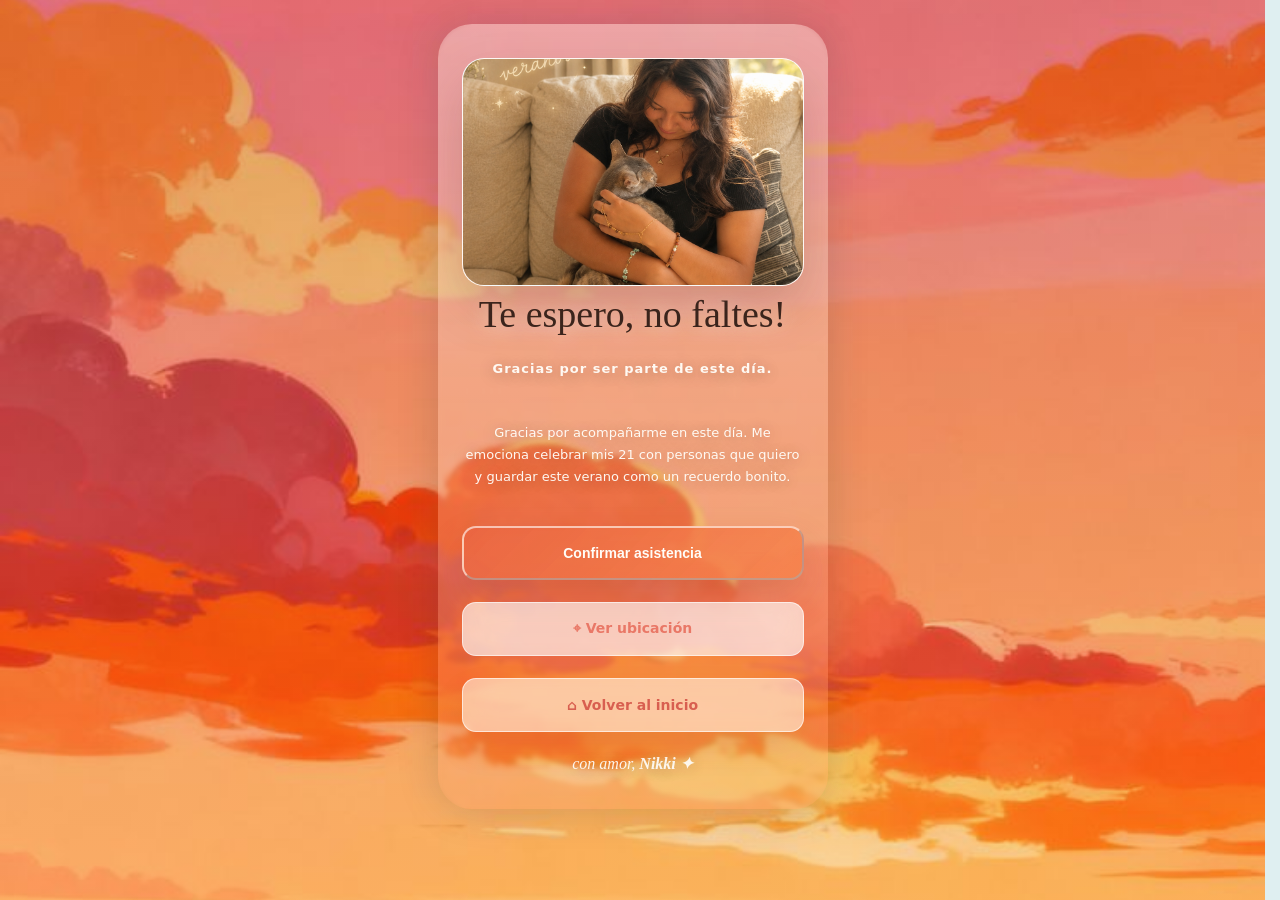
==== twenty-one-in-bloom/html/closing.html @ 99496b3c "Add app icon metadata" ====
<!doctype html>
<html lang="es">
  <head>
    <meta charset="UTF-8" />
    <meta name="viewport" content="width=device-width, initial-scale=1.0" />
    <title>RSVP | 21 veranos</title>
    <meta name="theme-color" content="#ef9a77" />
    <meta name="application-name" content="21 veranos" />
    <meta name="apple-mobile-web-app-title" content="21 veranos" />
    <link rel="manifest" href="../manifest.webmanifest" />
    <link rel="icon" type="image/png" href="../assets/images/app-icon-192.png" />
    <link rel="apple-touch-icon" href="../assets/images/app-icon-180.png" />
    <link rel="stylesheet" href="../css/styles.css?v=modal-fix2" />
  </head>
  <body data-page="closing">
    <main class="app-shell">
      <section class="screen screen-closing">

        <div class="image-slot closing-slot">
          <img src="../assets/images/portada2.png" alt="" data-optional-image />
        </div>
        <h2>Te espero, no faltes!</h2>
        <p class="subtitle">Gracias por ser parte de este día.</p>
        <p class="body-copy center">
          Gracias por acompañarme en este día. Me emociona celebrar mis
          21 con personas que quiero y guardar este verano como un recuerdo bonito.
        </p>
        <button class="btn btn-primary wide" type="button" data-rsvp-button>Confirmar asistencia</button>
        <a
          class="btn btn-secondary wide"
          href="https://maps.app.goo.gl/RbQ6xr3LnnAJpkrz5"
          target="_blank"
          rel="noopener"
        >
          ⌖ Ver ubicación
        </a>
        <a class="btn btn-soft wide" href="../index.html">⌂ Volver al inicio</a>
        <p class="signature">con amor, <strong>Nikki ✦</strong></p>
      </section>
    </main>

    <div class="rsvp-modal" role="dialog" aria-modal="true" aria-labelledby="rsvp-title" hidden data-rsvp-modal>
      <div class="rsvp-modal-card">
        <span class="rsvp-check" aria-hidden="true">✓</span>
        <p class="eyebrow">Confirmación recibida</p>
        <h2 id="rsvp-title">Asistencia confirmada</h2>
        <p>Tu confirmación fue exitosa. Gracias por acompañarme en este día tan especial.</p>
        <button class="btn btn-primary wide" type="button" data-rsvp-close>Listo</button>
      </div>
    </div>

    <script src="../js/app.js?v=rsvp-modal"></script>
  </body>
</html>
---- twenty-one-in-bloom/css/styles.css ----
:root {
  --cream: #fff7ed;
  --warm-white: #fffdf8;
  --paper: #fffaf1;
  --coral: #e97867;
  --coral-dark: #d85f50;
  --soft-pink: #fff0eb;
  --butter: #fff7dc;
  --pistachio: #eef6df;
  --leaf: #78a862;
  --sky: #eaf8fb;
  --gold: #c7a33f;
  --ink: #3a251d;
  --muted: #8f8178;
  --line: rgba(213, 131, 111, 0.28);
  --shadow: 0 16px 34px rgba(180, 113, 91, 0.15);
  --glass: rgba(255, 253, 248, 0.6);
  --glass-strong: rgba(255, 253, 248, 0.6);
  --glass-line: rgba(255, 255, 255, 0.6);
  --white-glass: rgba(255, 255, 255, 0.6);
  --warm-glass: rgba(255, 253, 248, 0.6);
  --glass-shadow: 0 18px 44px rgba(92, 54, 45, 0.2);
  --radius: 18px;
  --phone-width: 390px;
  --page-gutter: 16px;
  font-family: "Nunito Sans", "Montserrat", "Inter", system-ui, sans-serif;
  color: var(--ink);
  background: #dfeff1;
}

* {
  box-sizing: border-box;
}

html {
  scroll-behavior: auto;
  scrollbar-gutter: stable;
}

body {
  margin: 0;
  min-height: 100vh;
  overflow-x: hidden;
  background:
    linear-gradient(180deg, rgba(255, 231, 226, 0.48), rgba(241, 173, 126, 0.3)),
    url("../assets/images/fondo.jpg") center / cover fixed,
    #ef9a77;
}

a {
  color: inherit;
  text-decoration: none;
}

.app-shell {
  width: min(var(--phone-width), calc(100vw - (var(--page-gutter) * 2)));
  margin: 0 auto;
  background:
    linear-gradient(180deg, rgba(255, 247, 237, 0.42), rgba(255, 246, 235, 0.2)),
    url("../assets/images/fondo.jpg") center / cover;
  box-shadow: 0 0 42px rgba(40, 62, 70, 0.18);
  overflow: hidden;
}

.screen {
  position: relative;
  min-height: 100svh;
  padding: 48px 24px 104px;
  background:
    linear-gradient(180deg, rgba(255, 250, 244, 0.72), rgba(255, 236, 221, 0.36)),
    radial-gradient(circle at 92% 2%, rgba(255, 255, 255, 0.34), transparent 22%),
    radial-gradient(circle at 14% 82%, rgba(243, 109, 81, 0.16), transparent 28%);
  backdrop-filter: blur(2px);
}

.screen-home,
.screen-closing {
  display: flex;
  flex-direction: column;
  justify-content: center;
  text-align: center;
  padding-top: 26px;
}

.screen-menu {
  padding-top: 24px;
  overflow-x: hidden;
}

.screen-menu .corner-florals {
  opacity: 0.32;
}

.corner-florals {
  display: none;
  position: absolute;
  width: 96px;
  height: 90px;
  pointer-events: none;
  opacity: 0.65;
}

.corner-florals::before,
.corner-florals::after {
  content: "";
  position: absolute;
  border-radius: 999px;
}

.corner-florals::before {
  inset: 10px 34px 32px 4px;
  background:
    radial-gradient(circle at 25% 30%, #f4b3aa 0 10px, transparent 11px),
    radial-gradient(circle at 55% 16%, #ffdcd5 0 10px, transparent 11px),
    radial-gradient(circle at 66% 48%, #f4b3aa 0 10px, transparent 11px),
    radial-gradient(circle at 38% 63%, #ffdcd5 0 10px, transparent 11px);
}

.corner-florals::after {
  width: 72px;
  height: 24px;
  border-top: 3px solid #a9ca91;
  transform: rotate(12deg);
}

.top-left {
  top: 6px;
  left: 6px;
}

.top-right {
  top: 6px;
  right: 6px;
  transform: scaleX(-1);
}

.bottom-left {
  bottom: 8px;
  left: 6px;
  transform: rotate(180deg);
}

.bottom-right {
  right: 6px;
  bottom: 8px;
  transform: rotate(180deg) scaleX(-1);
}

.date-pill {
  align-self: center;
  display: inline-flex;
  justify-content: center;
  width: fit-content;
  margin: 0 auto 18px;
  padding: 10px 30px;
  border: 1px solid var(--line);
  border-radius: 999px;
  background: rgba(255, 246, 243, 0.78);
  color: var(--coral);
  font-size: 11px;
  font-weight: 700;
  letter-spacing: 2px;
  text-transform: uppercase;
}

.image-slot {
  position: relative;
  overflow: hidden;
  border: 1px solid rgba(210, 171, 127, 0.2);
  background:
    linear-gradient(180deg, rgba(255, 251, 243, 0.06), rgba(255, 236, 225, 0.76)),
    radial-gradient(circle at 26% 28%, #f3c8b4 0 42px, transparent 43px),
    radial-gradient(circle at 64% 22%, #eef8df 0 46px, transparent 47px),
    radial-gradient(circle at 77% 62%, #fff7dd 0 54px, transparent 55px),
    linear-gradient(135deg, #e9f6f8, #fff3eb);
}

.image-slot img {
  position: relative;
  z-index: 0;
  display: block;
  width: 100%;
  height: 100%;
  object-fit: cover;
}

[data-optional-image] {
  opacity: 0;
  transition: opacity 180ms ease;
}

[data-optional-image].is-loaded {
  opacity: 1;
}

.image-slot::after {
  content: "";
  display: none;
  position: absolute;
  right: 18px;
  top: 16px;
  width: 34px;
  height: 34px;
  border-radius: 999px;
  color: rgba(232, 115, 97, 0.28);
  background:
    radial-gradient(circle at 50% 20%, rgba(239, 140, 123, 0.28) 0 7px, transparent 8px),
    radial-gradient(circle at 80% 50%, rgba(239, 140, 123, 0.28) 0 7px, transparent 8px),
    radial-gradient(circle at 50% 80%, rgba(239, 140, 123, 0.28) 0 7px, transparent 8px),
    radial-gradient(circle at 20% 50%, rgba(239, 140, 123, 0.28) 0 7px, transparent 8px),
    radial-gradient(circle at 50% 50%, rgba(221, 97, 80, 0.34) 0 5px, transparent 6px);
}

.hero-slot {
  width: 100%;
  aspect-ratio: 1.17;
  border-radius: 28px;
  box-shadow: 0 18px 34px rgba(117, 91, 72, 0.08);
}

.hero-slot::before {
  content: "";
  position: absolute;
  inset: auto 0 0;
  z-index: 1;
  height: 44%;
  background: linear-gradient(
    180deg,
    rgba(255, 247, 237, 0) 0%,
    rgba(255, 247, 237, 0.62) 58%,
    var(--cream) 100%
  );
  pointer-events: none;
}

.hero-slot::after {
  z-index: 2;
}

.home-copy {
  position: relative;
  z-index: 3;
  margin-top: 0;
}

.screen-home h1 {
  color: var(--ink);
  font-size: 52px;
  line-height: 0.82;
  text-shadow: 0 2px 18px rgba(255, 250, 242, 0.86);
}

.screen-home h1 span {
  display: block;
  color: var(--coral);
  font-size: 0.82em;
  font-style: italic;
}

.screen-home h1 em {
  text-shadow: 0 2px 18px rgba(255, 250, 242, 0.9);
}

h1,
h2,
h3,
.detail-card strong,
.timeline-item strong,
.activity-card strong,
.product-card strong {
  font-family: Georgia, "Times New Roman", serif;
  font-weight: 500;
}

h1,
h2 {
  margin: 0;
  color: var(--ink);
  line-height: 0.98;
  letter-spacing: 0;
}

h1 {
  font-size: 42px;
}

h2 {
  font-size: 32px;
}

em {
  display: block;
  color: var(--coral);
  font-style: italic;
}

.subtitle {
  margin: 18px 0 0;
  color: #81756e;
  font-size: 13px;
  font-weight: 700;
  letter-spacing: 1px;
  text-transform: uppercase;
}

.home-copy > p:not(.subtitle),
.lead,
.body-copy,
.detail-card p,
.timeline-item p,
.activity-card p,
.product-card p {
  color: var(--muted);
  font-size: 13px;
  line-height: 1.7;
}

.home-copy > p:not(.subtitle) {
  max-width: 330px;
  margin: 24px auto;
}

.btn {
  display: inline-flex;
  align-items: center;
  justify-content: center;
  min-height: 54px;
  border-radius: 14px;
  font-size: 14px;
  font-weight: 800;
}

.btn-primary {
  width: 100%;
  color: var(--warm-white);
  background: linear-gradient(135deg, #ea7f6a, var(--coral-dark));
  box-shadow: 0 18px 30px rgba(232, 115, 97, 0.28);
}

.btn-secondary {
  border: 1px solid rgba(232, 115, 97, 0.38);
  color: var(--coral);
  background: rgba(255, 255, 255, 0.62);
}

.btn-soft {
  border: 1px solid rgba(114, 168, 93, 0.34);
  color: var(--leaf);
  background: rgba(238, 245, 223, 0.78);
}

.wide {
  width: 100%;
}

.hint-link {
  display: block;
  margin-top: 18px;
  color: #b8aaa1;
  font-size: 11px;
  font-weight: 700;
}

.tiny-chevron {
  color: #b8aaa1;
  font-size: 18px;
}

.eyebrow {
  margin: 0 0 12px;
  color: #e65f57;
  font-size: 11px;
  font-weight: 800;
  letter-spacing: 2.8px;
  text-transform: uppercase;
}

.lead {
  margin: 10px 0 0;
  color: rgba(58, 37, 29, 0.66);
}

.divider {
  width: 42px;
  height: 1px;
  margin: 16px 0 24px;
  background: var(--coral);
  opacity: 0.56;
}

.back-link {
  display: inline-flex;
  margin-bottom: 22px;
  color: #887c74;
  font-size: 14px;
}

.menu-grid {
  display: grid;
  grid-template-columns: repeat(2, minmax(0, 1fr));
  gap: 12px;
}

.menu-topbar {
  position: sticky;
  top: 12px;
  z-index: 8;
  display: flex;
  justify-content: flex-end;
  gap: 10px;
  margin-bottom: 34px;
}

.top-action {
  display: inline-flex;
  width: 44px;
  height: 44px;
  align-items: center;
  justify-content: center;
  border: 1px solid rgba(255, 255, 255, 0.76);
  border-radius: 999px;
  color: #fffdf8;
  background: transparent;
  box-shadow: 0 12px 24px rgba(93, 42, 31, 0.1);
  backdrop-filter: blur(8px) saturate(1.06);
  font-size: 22px;
  font-weight: 800;
  transition:
    background 180ms ease,
    border-color 180ms ease,
    box-shadow 180ms ease,
    transform 180ms ease;
}

.top-action:hover {
  border-color: rgba(255, 255, 255, 0.94);
  transform: translateY(-1px);
}

.top-action img {
  display: block;
  width: 21px;
  height: 21px;
  pointer-events: none;
}

.like-action {
  position: relative;
  cursor: pointer;
  font-family: inherit;
}

.like-action .heart-filled {
  position: absolute;
  opacity: 0;
  transform: scale(0.76);
  transition: opacity 160ms ease, transform 160ms ease;
}

.like-action .heart-outline {
  transition: opacity 160ms ease, transform 160ms ease;
}

.like-action.is-liked {
  background:
    linear-gradient(135deg, rgba(216, 76, 74, 0.88), rgba(255, 128, 104, 0.7)),
    rgba(255, 255, 255, 0.2);
}

.like-action.is-liked .heart-filled {
  opacity: 1;
  transform: scale(1);
}

.like-action.is-liked .heart-outline {
  opacity: 0;
  transform: scale(0.82);
}

.menu-hero {
  max-width: 340px;
}

.countdown {
  width: min(100%, 360px);
  margin: 16px 0 0;
  padding: 12px;
  border: 1px solid var(--white-glass);
  border-radius: 22px;
  background: var(--white-glass);
  box-shadow: 0 16px 34px rgba(102, 46, 32, 0.14);
  backdrop-filter: blur(20px) saturate(1.14);
}

.countdown-label {
  margin: 0 0 8px;
  color: var(--coral-dark);
  font-size: 11px;
  font-weight: 900;
  letter-spacing: 2px;
  text-transform: uppercase;
}

.countdown-grid {
  display: grid;
  grid-template-columns: repeat(4, minmax(0, 1fr));
  gap: 8px;
}

.countdown-grid span {
  display: grid;
  min-width: 0;
  min-height: 58px;
  place-items: center;
  padding: 8px 4px;
  border-radius: 16px;
  color: rgba(58, 37, 29, 0.7);
  background: var(--warm-glass);
  font-size: 10px;
  font-weight: 800;
  text-transform: uppercase;
}

.countdown-grid strong {
  display: block;
  color: var(--ink);
  font-family: Georgia, "Times New Roman", serif;
  font-size: clamp(20px, 6vw, 28px);
  font-weight: 500;
  line-height: 1;
}

.section-tabs {
  position: sticky;
  top: 68px;
  z-index: 7;
  display: flex;
  gap: 10px;
  width: 100%;
  max-width: 100%;
  margin: 18px 0 24px;
  padding: 0;
  overflow: visible;
  border: 0;
  border-radius: 999px;
  background: transparent;
  box-shadow: none;
  backdrop-filter: none;
  scrollbar-width: none;
}

.section-tabs::-webkit-scrollbar {
  display: none;
}

.section-tab {
  flex: 1 1 0;
  min-width: 0;
  min-height: 42px;
  padding: 0 8px;
  border: 0;
  border-radius: 999px;
  color: rgba(58, 37, 29, 0.72);
  background: var(--white-glass);
  box-shadow: 0 10px 24px rgba(102, 46, 32, 0.1);
  cursor: pointer;
  font: inherit;
  font-size: clamp(10px, 2.7vw, 12px);
  font-weight: 900;
  overflow: hidden;
  text-overflow: ellipsis;
  white-space: nowrap;
  transform-origin: center;
  transition:
    background 180ms ease,
    box-shadow 180ms ease,
    color 180ms ease,
    transform 500ms cubic-bezier(0.2, 0.86, 0.22, 1);
  will-change: transform;
}

.section-tab.is-active {
  color: #fffdf8;
  background:
    linear-gradient(135deg, rgba(236, 104, 67, 0.86), rgba(255, 151, 82, 0.7)),
    rgba(227, 88, 58, 0.72);
  box-shadow: 0 10px 22px rgba(118, 50, 34, 0.2);
}

.section-tab.is-popping {
  animation: tab-pop 500ms cubic-bezier(0.2, 0.86, 0.22, 1) both;
}

@keyframes tab-pop {
  0% {
    transform: scale(1);
  }

  48% {
    transform: scale(1.07);
  }

  100% {
    transform: scale(1);
  }
}

.menu-panels {
  display: grid;
  gap: 18px;
  min-width: 0;
}

.menu-panel {
  width: 100%;
  min-width: 0;
  scroll-margin-top: 136px;
  overflow: hidden;
  border: 1px solid var(--white-glass);
  border-radius: 24px;
  background: var(--white-glass) !important;
  box-shadow: 0 24px 54px rgba(85, 40, 32, 0.19);
  backdrop-filter: blur(24px) saturate(1.18);
}

.panel-image {
  height: 164px;
  border: 0;
  border-radius: 0;
  background:
    linear-gradient(180deg, rgba(255, 255, 255, 0.04), rgba(255, 220, 195, 0.2)),
    url("../assets/images/fondo.jpg") center / cover;
}

.panel-image::after {
  display: none;
}

.panel-copy {
  min-width: 0;
  padding: 20px;
}

.panel-kicker {
  margin: 0 0 8px;
  color: #e65f57;
  font-size: 11px;
  font-weight: 900;
  letter-spacing: 2px;
  text-transform: uppercase;
}

.panel-copy h3 {
  margin: 0;
  font-size: 28px;
  line-height: 1;
}

.panel-copy p:not(.panel-kicker) {
  margin: 12px 0 0;
  color: rgba(58, 37, 29, 0.66);
  font-size: 13px;
  line-height: 1.65;
  overflow-wrap: break-word;
}

.panel-facts,
.activity-chips {
  display: flex;
  flex-wrap: wrap;
  gap: 8px;
  margin-top: 16px;
}

.panel-facts span,
.activity-chips span {
  padding: 8px 10px;
  border: 1px solid var(--white-glass);
  border-radius: 999px;
  color: rgba(58, 37, 29, 0.72);
  background: var(--white-glass);
  font-size: 11px;
  font-weight: 800;
}

.mini-timeline {
  display: grid;
  gap: 9px;
  margin: 16px 0 0;
  padding: 0;
  list-style: none;
}

.mini-timeline li {
  display: flex;
  justify-content: space-between;
  gap: 12px;
  padding: 10px 12px;
  border: 1px solid var(--white-glass);
  border-radius: 14px;
  background: var(--white-glass);
  color: rgba(58, 37, 29, 0.72);
  font-size: 12px;
}

.mini-timeline time {
  color: #e65f57;
  font-weight: 900;
}

.panel-link {
  display: inline-flex;
  align-items: center;
  justify-content: center;
  min-height: 42px;
  margin-top: 18px;
  padding: 0 18px;
  border-radius: 999px;
  color: #fffdf8;
  background:
    linear-gradient(135deg, rgba(236, 104, 67, 0.88), rgba(255, 151, 82, 0.74)),
    rgba(227, 88, 58, 0.78);
  font-size: 12px;
  font-weight: 900;
  box-shadow: 0 12px 24px rgba(118, 50, 34, 0.2);
}

.menu-date-card {
  margin-bottom: 10px;
}

.menu-card,
.detail-card,
.activity-card,
.product-card,
.date-card,
.timeline-item > div {
  border: 1px solid var(--glass-line);
  box-shadow: var(--glass-shadow);
  backdrop-filter: blur(18px);
}

.menu-card {
  position: relative;
  display: flex;
  min-height: 214px;
  flex-direction: column;
  gap: 10px;
  padding: 12px;
  border-radius: var(--radius);
  background: var(--glass);
}

.menu-card strong {
  margin-top: 4px;
  padding: 0 4px;
  font-size: 18px;
}

.menu-card span:not(.icon-bubble, .card-sticker) {
  padding: 0 4px;
  color: rgba(58, 37, 29, 0.64);
  font-size: 12px;
  line-height: 1.45;
}

.menu-card small {
  padding: 0 4px 2px;
  color: #df665b;
  font-weight: 800;
}

.menu-card-image {
  height: 88px;
  border: 1px solid var(--white-glass);
  border-radius: 13px;
  background:
    linear-gradient(180deg, rgba(255, 255, 255, 0.6), rgba(255, 239, 226, 0.6)),
    url("../assets/images/fondo.jpg") center / cover;
  box-shadow: inset 0 1px 18px rgba(255, 255, 255, 0.22);
}

.menu-card-image::after {
  content: "";
}

.icon-bubble {
  display: inline-flex;
  width: 38px;
  height: 38px;
  align-items: center;
  justify-content: center;
  border-radius: 14px;
  background: var(--white-glass);
  color: var(--coral);
  font-weight: 800;
}

.card-sticker {
  position: absolute;
  top: 28px;
  right: 20px;
}

.card-pink {
  background: rgba(255, 232, 226, 0.44);
}

.card-yellow {
  background: rgba(255, 244, 207, 0.4);
}

.card-blue {
  background: rgba(234, 248, 251, 0.36);
}

.card-green {
  background: rgba(238, 246, 223, 0.38);
}

.date-card {
  display: flex;
  align-items: center;
  gap: 16px;
  margin-top: 22px;
  padding: 18px 22px;
  border-radius: 16px;
  background: var(--glass-strong);
}

.date-card .date-mark {
  display: inline-grid;
  width: 42px;
  height: 42px;
  flex: 0 0 auto;
  place-items: center;
  border-radius: 14px;
  background: rgba(255, 255, 255, 0.42);
}

.date-card .date-mark img {
  display: block;
  width: 27px;
  height: 27px;
}

.date-card p {
  margin: 4px 0 0;
  color: var(--muted);
  font-size: 13px;
}

.detail-list,
.activity-stack {
  display: grid;
  gap: 12px;
}

.detail-card {
  display: grid;
  grid-template-columns: 48px 1fr;
  gap: 14px;
  align-items: start;
  padding: 18px;
  border-radius: var(--radius);
}

.detail-card small {
  color: var(--coral);
  font-size: 10px;
  font-weight: 800;
  letter-spacing: 1.6px;
  text-transform: uppercase;
}

.detail-card strong {
  display: block;
  margin-top: 6px;
  font-size: 18px;
  line-height: 1.25;
}

.detail-card p {
  margin: 6px 0 0;
  line-height: 1.45;
}

.mini-btn {
  display: inline-flex;
  margin-top: 12px;
  padding: 8px 12px;
  border-radius: 9px;
  color: var(--warm-white);
  font-size: 12px;
  font-weight: 800;
}

.mini-btn-green {
  background: linear-gradient(135deg, #ea7f6a, var(--coral-dark));
  box-shadow: 0 12px 24px rgba(232, 115, 97, 0.24);
}

.timeline {
  position: relative;
  display: grid;
  gap: 16px;
}

.timeline::before {
  content: "";
  position: absolute;
  top: 22px;
  bottom: 28px;
  left: 98px;
  border-left: 1px dashed rgba(213, 131, 111, 0.28);
}

.timeline-item {
  position: relative;
  display: grid;
  grid-template-columns: 74px 40px 1fr;
  gap: 10px;
  align-items: center;
}

.timeline-item time {
  align-self: center;
  color: var(--coral);
  font-size: 12px;
  font-weight: 800;
  line-height: 1;
  text-align: right;
}

.timeline-dot {
  align-self: center;
  z-index: 1;
  display: inline-flex;
  width: 34px;
  height: 34px;
  align-items: center;
  justify-content: center;
  border: 1px solid rgba(207, 171, 134, 0.4);
  border-radius: 999px;
  background: var(--paper);
  box-shadow: 0 8px 18px rgba(140, 105, 73, 0.08);
}

.timeline-item > div {
  padding: 18px 16px;
  border-radius: 16px;
  background: var(--white-glass);
}

.timeline-item strong {
  font-size: 18px;
}

.timeline-item p {
  margin: 8px 0 0;
  line-height: 1.5;
}

.activity-card {
  overflow: hidden;
  border-radius: var(--radius);
}

.activity-image {
  height: 134px;
  border: 0;
  border-radius: 0;
}

.activity-card > div:not(.image-slot) {
  padding: 18px;
}

.activity-card strong {
  display: block;
  font-size: 20px;
}

.tag {
  position: absolute;
  top: 12px;
  left: 14px;
  padding: 5px 10px;
  border-radius: 999px;
  background: rgba(255, 253, 247, 0.82);
  color: #6d9f58;
  font-size: 10px;
  font-weight: 800;
}

.body-copy {
  margin: 12px 0 0;
}

.wishlist-section {
  margin-top: 28px;
}

.wishlist-section h3 {
  display: flex;
  align-items: center;
  gap: 8px;
  margin: 0 0 12px;
  font-size: 18px;
  font-style: italic;
}

.dot {
  width: 6px;
  height: 6px;
  border-radius: 999px;
}

.pink {
  background: #e88377;
}

.gold {
  background: var(--gold);
}

.blue {
  background: #6db1d1;
}

.coral {
  background: var(--coral);
}

.product-grid {
  display: grid;
  grid-template-columns: repeat(2, minmax(0, 1fr));
  gap: 14px;
}

.product-card {
  overflow: hidden;
  border-radius: 16px;
  background: var(--warm-white);
}

.product-image {
  position: relative;
  display: flex;
  height: 92px;
  align-items: center;
  justify-content: center;
  overflow: hidden;
  font-size: 32px;
  background: rgba(255, 255, 255, 0.32);
}

.product-image img {
  display: block;
  width: 100%;
  height: 100%;
  object-fit: cover;
}

.product-image small {
  position: absolute;
  top: 10px;
  left: 10px;
  padding: 4px 8px;
  border: 1px solid rgba(232, 115, 97, 0.18);
  border-radius: 999px;
  color: var(--coral);
  font-family: "Nunito Sans", system-ui, sans-serif;
  font-size: 9px;
  font-weight: 900;
}

.product-card strong,
.product-card p,
.product-card a {
  margin-right: 10px;
  margin-left: 10px;
}

.product-card strong {
  display: block;
  margin-top: 12px;
  font-size: 15px;
}

.product-card p {
  margin-top: 4px;
  margin-bottom: 10px;
  line-height: 1.2;
}

.product-card a {
  display: flex;
  height: 30px;
  align-items: center;
  justify-content: center;
  margin-bottom: 10px;
  border: 1px solid rgba(213, 131, 111, 0.22);
  border-radius: 9px;
  color: var(--coral);
  font-size: 10px;
  font-weight: 800;
}

.product-detail-screen {
  display: flex;
  flex-direction: column;
}

.product-detail-card {
  overflow: hidden;
  border-radius: 18px;
  background: var(--warm-white);
}

.product-detail-image {
  height: 280px;
  border: 0;
  border-radius: 0;
  background:
    linear-gradient(180deg, rgba(255, 255, 255, 0.06), rgba(255, 247, 237, 0.7)),
    radial-gradient(circle at 25% 35%, rgba(233, 120, 103, 0.16) 0 52px, transparent 53px),
    radial-gradient(circle at 72% 24%, rgba(250, 228, 150, 0.28) 0 60px, transparent 61px),
    radial-gradient(circle at 50% 75%, rgba(120, 168, 98, 0.16) 0 70px, transparent 71px),
    var(--paper);
}

.product-detail-image span {
  position: relative;
  z-index: 1;
  font-size: 58px;
}

.product-detail-copy {
  padding: 22px;
}

.product-detail-copy small {
  color: var(--coral);
  font-size: 11px;
  font-weight: 900;
  letter-spacing: 1.8px;
  text-transform: uppercase;
}

.product-detail-copy strong {
  display: block;
  margin-top: 10px;
  font-family: Georgia, "Times New Roman", serif;
  font-size: 25px;
  font-weight: 500;
}

.product-detail-copy p {
  margin: 12px 0 0;
  color: var(--muted);
  font-size: 14px;
  line-height: 1.65;
}

.subwishlist-grid {
  display: grid;
  grid-template-columns: repeat(2, minmax(0, 1fr));
  gap: 14px;
}

.wishlist-option-card {
  overflow: hidden;
  border: 1px solid rgba(207, 171, 134, 0.28);
  border-radius: 16px;
  background: var(--warm-white);
  box-shadow: 0 10px 24px rgba(140, 105, 73, 0.08);
}

.wishlist-option-image {
  height: 112px;
  border: 0;
  border-radius: 0;
}

.wishlist-option-image span {
  position: relative;
  z-index: 1;
  font-size: 34px;
}

.wishlist-option-card strong {
  display: block;
  margin: 12px 12px 0;
  font-family: Georgia, "Times New Roman", serif;
  font-size: 16px;
  font-weight: 500;
}

.wishlist-option-card p {
  margin: 6px 12px 14px;
  color: var(--muted);
  font-size: 12px;
  line-height: 1.45;
}

.wishlist .btn,
#wishlist .btn {
  margin-top: 28px;
}

.screen-closing {
  justify-content: flex-start;
  padding-top: 58px;
}

.closing-slot {
  width: 100%;
  aspect-ratio: 1.5;
  border-radius: 22px;
}

.closing-pill {
  position: relative;
  z-index: 2;
  margin-top: 0;
  margin-bottom: 16px;
}

.screen-closing h2 {
  font-size: 34px;
}

.screen-closing .subtitle {
  margin-bottom: 24px;
  text-transform: none;
}

.center {
  text-align: center;
}

.screen-closing .btn {
  margin-top: 12px;
}

.signature {
  margin-top: auto;
  color: #ba7b70;
  font-family: Georgia, "Times New Roman", serif;
  font-style: italic;
  line-height: 1.45;
}

body.modal-open {
  overflow: hidden;
}

.rsvp-modal {
  position: fixed;
  inset: 0;
  z-index: 40;
  display: grid;
  place-items: center;
  padding: 24px;
  background: rgba(58, 37, 29, 0.34);
  opacity: 0;
  backdrop-filter: blur(10px);
  transition: opacity 180ms ease;
}

.rsvp-modal[hidden] {
  display: none;
}

.rsvp-modal.is-visible {
  opacity: 1;
}

.rsvp-modal-card {
  width: min(100%, 340px);
  padding: 26px 22px 22px;
  border: 1px solid rgba(255, 255, 255, 0.72);
  border-radius: 24px;
  background: rgba(255, 255, 255, 0.72);
  box-shadow: 0 28px 70px rgba(74, 34, 26, 0.28);
  backdrop-filter: blur(24px) saturate(1.18);
  text-align: center;
  transform: translateY(12px) scale(0.96);
  transition: transform 220ms cubic-bezier(0.2, 0.86, 0.22, 1);
}

.rsvp-modal.is-visible .rsvp-modal-card {
  transform: translateY(0) scale(1);
}

.rsvp-check {
  display: grid;
  width: 64px;
  height: 64px;
  margin: 0 auto 14px;
  place-items: center;
  border-radius: 999px;
  color: #fffdf8;
  background:
    linear-gradient(135deg, rgba(236, 104, 67, 0.92), rgba(255, 151, 82, 0.78)),
    var(--coral-dark);
  box-shadow: 0 16px 32px rgba(137, 55, 38, 0.26);
  font-size: 32px;
  font-weight: 900;
}

.rsvp-modal-card h2 {
  max-width: 100%;
  margin: 0 auto;
  font-size: clamp(26px, 7.2vw, 30px);
  line-height: 1.04;
  white-space: normal;
  overflow-wrap: anywhere;
}

.rsvp-modal-card p:not(.eyebrow) {
  margin: 12px 0 20px;
  color: rgba(58, 37, 29, 0.68);
  font-size: 14px;
  line-height: 1.6;
}

.rsvp-modal-card .btn {
  border: 1px solid rgba(255, 255, 255, 0.46);
}

.bottom-nav {
  position: fixed;
  right: 14px;
  bottom: 12px;
  left: 14px;
  z-index: 20;
  display: none;
  width: min(calc(100% - 28px), 390px);
  margin: 0 auto;
  grid-template-columns: repeat(4, 1fr);
  gap: 4px;
  padding: 10px;
  border: 1px solid rgba(255, 212, 178, 0.46);
  border-radius: 18px;
  background:
    linear-gradient(135deg, rgba(236, 104, 67, 0.72), rgba(255, 151, 82, 0.58)),
    rgba(227, 88, 58, 0.62);
  box-shadow: 0 18px 38px rgba(137, 55, 38, 0.28);
  backdrop-filter: blur(22px) saturate(1.2);
}

.bottom-nav a {
  display: flex;
  min-width: 0;
  height: 54px;
  flex-direction: column;
  align-items: center;
  justify-content: center;
  border-radius: 13px;
  color: rgba(255, 255, 255, 0.76);
  font-size: 10px;
  font-weight: 800;
  gap: 4px;
}

.bottom-nav span {
  font-size: 19px;
  line-height: 1;
}

.bottom-nav a.is-active {
  color: #fffdf8;
  background: rgba(255, 255, 255, 0.18);
  box-shadow: inset 0 0 0 1px rgba(255, 255, 255, 0.14);
}

body[data-page="menu"] {
  position: relative;
  background:
    linear-gradient(180deg, rgba(38, 22, 18, 0.12), rgba(240, 132, 89, 0.18)),
    url("../assets/images/fondo.jpg") center / cover fixed,
    #ef9a77;
}

body[data-page="menu"]::before {
  content: "";
  position: fixed;
  inset: 0;
  z-index: -1;
  background:
    linear-gradient(180deg, rgba(38, 22, 18, 0.12), rgba(240, 132, 89, 0.18)),
    url("../assets/images/fondo.jpg") center / cover no-repeat,
    #ef9a77;
}

body[data-page="menu"] .app-shell {
  background:
    linear-gradient(180deg, rgba(255, 244, 236, 0.2), rgba(240, 117, 82, 0.12));
}

body[data-page="menu"] .screen-menu {
  background:
    linear-gradient(180deg, rgba(255, 247, 239, 0.26), rgba(255, 182, 135, 0.14));
}

body[data-page="menu"] .screen-menu h2,
body[data-page="menu"] .screen-menu .lead,
body[data-page="menu"] .screen-menu .eyebrow {
  text-shadow: 0 2px 18px rgba(255, 247, 237, 0.72);
}

body[data-page="menu"] .menu-card {
  min-height: 228px;
  border-color: var(--white-glass);
  background: var(--white-glass) !important;
  box-shadow: 0 22px 50px rgba(80, 38, 31, 0.2);
  backdrop-filter: blur(22px) saturate(1.15);
}

body[data-page="menu"] .menu-card-image {
  height: 102px;
  border-color: var(--white-glass);
  background:
    linear-gradient(180deg, rgba(255, 255, 255, 0.6), rgba(255, 225, 205, 0.6)),
    url("../assets/images/fondo.jpg") center / cover;
}

body[data-page="menu"] .date-card {
  background: var(--white-glass);
}

body[data-page="menu"] .menu-tab-panel {
  display: grid;
  gap: 18px;
  opacity: 1;
  scroll-margin-top: 136px;
  transform: translateY(0);
  transition:
    opacity 260ms ease,
    transform 320ms cubic-bezier(0.2, 0.86, 0.22, 1);
}

body[data-page="menu"] .menu-tab-panel[hidden] {
  display: none;
}

body[data-page="menu"] .menu-tab-panel.is-leaving {
  opacity: 0;
  transform: translateY(10px);
}

body[data-page="menu"] .menu-tab-panel.is-entering {
  opacity: 0;
  transform: translateY(14px);
}

@media (prefers-reduced-motion: reduce) {
  .section-tab,
  body[data-page="menu"] .menu-tab-panel {
    animation: none;
    transition: none;
  }
}

body[data-page="menu"] .menu-detail-list {
  scroll-margin-top: 136px;
}

body[data-page="menu"] .menu-section-heading {
  display: grid;
  gap: 8px;
  margin-top: 4px;
  padding: 2px 0 4px;
}

body[data-page="menu"] .menu-section-heading h3 {
  margin: 0;
  font-family: Georgia, "Times New Roman", serif;
  font-size: 32px;
  font-weight: 500;
  line-height: 1;
}

body[data-page="menu"] .menu-section-heading p {
  margin: 0;
  color: rgba(58, 37, 29, 0.66);
  line-height: 1.6;
}

body[data-page="menu"] .menu-section-heading .body-copy {
  margin-top: 2px;
}

body[data-page="menu"] .detail-card {
  border-color: var(--white-glass);
  background: var(--white-glass);
  box-shadow: 0 20px 46px rgba(85, 40, 32, 0.17);
  backdrop-filter: blur(24px) saturate(1.18);
}

body[data-page="menu"] .timeline-item > div,
body[data-page="menu"] .activity-card,
body[data-page="menu"] .product-card {
  border-color: var(--white-glass);
  background: var(--white-glass);
  box-shadow: 0 20px 46px rgba(85, 40, 32, 0.17);
  backdrop-filter: blur(24px) saturate(1.18);
}

body[data-page="menu"] .timeline-dot {
  color: var(--coral);
  background: var(--white-glass);
  box-shadow: 0 8px 18px rgba(120, 62, 44, 0.12);
}

body[data-page="menu"] .timeline-item time {
  color: #fffdf8;
  text-shadow: 0 2px 12px rgba(82, 32, 24, 0.34);
}

body[data-page="menu"] .activity-card {
  border-radius: 22px;
}

body[data-page="menu"] .activity-image {
  height: 158px;
  border-radius: 0;
}

body[data-page="menu"] .product-card {
  background: var(--white-glass);
}

body[data-page="menu"] .wishlist-category-grid {
  grid-template-columns: 1fr;
}

body[data-page="menu"] .wishlist-category-card {
  display: grid;
  grid-template-columns: minmax(104px, 34%) minmax(0, 1fr);
  min-height: 152px;
}

body[data-page="menu"] .wishlist-category-card .product-image {
  height: 100%;
  min-height: 152px;
}

body[data-page="menu"] .wishlist-category-card .product-image small {
  max-width: calc(100% - 20px);
  overflow: hidden;
  text-overflow: ellipsis;
  white-space: nowrap;
}

body[data-page="menu"] .wishlist-category-copy {
  display: flex;
  min-width: 0;
  flex-direction: column;
  justify-content: center;
  padding: 18px 0;
}

body[data-page="menu"] .wishlist-category-copy strong {
  margin-top: 0;
  font-size: 20px;
}

body[data-page="menu"] .wishlist-category-copy a {
  margin-top: 8px;
}

body[data-page="menu"] .product-image {
  background:
    linear-gradient(180deg, rgba(255, 255, 255, 0.6), rgba(255, 226, 207, 0.6)),
    url("../assets/images/fondo.jpg") center / cover;
}

body[data-page="menu"] .product-image:empty::after {
  content: "";
  width: 42px;
  height: 42px;
  border-radius: 16px;
  background: var(--white-glass);
}

body[data-page="menu"] .icon-bubble {
  display: grid;
  width: 48px;
  height: 48px;
  place-items: center;
  border-radius: 16px;
  background: var(--white-glass);
}

body[data-page="menu"] .icon-bubble img {
  display: block;
  width: 22px;
  height: 22px;
}

body[data-page="menu"] .bottom-nav {
  background:
    linear-gradient(135deg, rgba(236, 104, 67, 0.72), rgba(255, 151, 82, 0.58)),
    rgba(227, 88, 58, 0.62);
}

body[data-page="home"] {
  position: relative;
  background:
    linear-gradient(180deg, rgba(38, 22, 18, 0.12), rgba(240, 132, 89, 0.18)),
    url("../assets/images/fondo.jpg") center / cover fixed,
    #ef9a77;
}

body[data-page="home"]::before {
  content: "";
  position: fixed;
  inset: 0;
  z-index: -1;
  background:
    linear-gradient(180deg, rgba(38, 22, 18, 0.12), rgba(240, 132, 89, 0.18)),
    url("../assets/images/fondo.jpg") center / cover no-repeat,
    #ef9a77;
}

body[data-page="home"] .app-shell {
  background:
    linear-gradient(180deg, rgba(255, 244, 236, 0.2), rgba(240, 117, 82, 0.12));
}

body[data-page="home"] .screen-home {
  gap: 16px;
  justify-content: flex-start;
  min-height: auto;
  padding-top: 34px;
  padding-bottom: 34px;
  background:
    linear-gradient(180deg, rgba(255, 247, 239, 0.26), rgba(255, 182, 135, 0.14));
}

body[data-page="home"] .date-pill {
  margin-bottom: 0;
  border-color: var(--white-glass);
  color: var(--coral-dark);
  background: var(--white-glass);
  box-shadow: 0 16px 34px rgba(102, 46, 32, 0.14);
  backdrop-filter: blur(20px) saturate(1.14);
}

body[data-page="home"] .hero-slot {
  height: clamp(390px, 56svh, 490px);
  min-height: 0;
  max-height: none;
  aspect-ratio: auto;
  overflow: visible;
  border-color: var(--white-glass);
  box-shadow: 0 22px 50px rgba(80, 38, 31, 0.2);
}

body[data-page="home"] .hero-slot img {
  border-radius: inherit;
  object-position: center 68%;
}

body[data-page="home"] .hero-slot::before {
  height: 58%;
  border-radius: inherit;
  background: linear-gradient(
    180deg,
    rgba(255, 151, 82, 0) 0%,
    rgba(255, 151, 82, 0.26) 38%,
    rgba(232, 101, 64, 0.58) 100%
  );
  backdrop-filter: blur(1px);
}

body[data-page="home"] .hero-thought-note {
  position: absolute;
  left: 50%;
  top: -26px;
  z-index: 3;
  display: grid;
  width: min(76%, 246px);
  min-height: 104px;
  place-items: center;
  padding: 50px 32px 13px 30px;
  color: #2f221b;
  background: url("../assets/images/notes.png") center top / 100% auto no-repeat;
  filter: drop-shadow(0 12px 18px rgba(76, 39, 26, 0.18));
  transform: translateX(-50%);
}

body[data-page="home"] .hero-thought-note p {
  max-width: 146px;
  margin: 0;
  color: #2f221b;
  font-family: Georgia, "Times New Roman", serif;
  font-size: 10px;
  font-style: italic;
  font-weight: 600;
  line-height: 1.35;
  text-align: center;
  text-shadow: none;
}

body[data-page="home"] .home-copy {
  display: flex;
  min-height: 0;
  flex: 0 0 auto;
  flex-direction: column;
  margin-top: 0;
  z-index: 5;
}

body[data-page="home"] .home-title-image {
  position: relative;
  left: 50%;
  display: block;
  width: min(118%, 390px);
  max-width: none;
  max-height: 136px;
  margin: -76px 0 12px;
  object-fit: contain;
  filter: drop-shadow(0 8px 16px rgba(58, 37, 29, 0.18));
  transform: translateX(-50%);
}

body[data-page="home"] .screen-home h1 span {
  color: #d85f50;
  text-shadow:
    0 2px 16px rgba(255, 247, 237, 0.78),
    0 1px 4px rgba(58, 37, 29, 0.18);
}

body[data-page="home"] .screen-home h1,
body[data-page="home"] .subtitle,
body[data-page="home"] .home-copy > p:not(.subtitle),
body[data-page="home"] .hint-link {
  text-shadow: 0 2px 18px rgba(255, 247, 237, 0.72);
}

body[data-page="home"] .home-copy > p:not(.subtitle) {
  margin: 16px auto 22px;
  color: rgba(255, 253, 248, 0.96);
  text-shadow: 0 2px 14px rgba(58, 37, 29, 0.34);
}

body[data-page="home"] .btn-primary {
  margin-top: 16px;
  border: 1px solid rgba(255, 255, 255, 0.72);
  color: var(--coral-dark);
  background: rgba(255, 255, 255, 0.6);
  box-shadow: 0 18px 38px rgba(137, 55, 38, 0.16);
  backdrop-filter: blur(18px) saturate(1.16);
}

body[data-page="home"] .hint-link {
  color: rgba(58, 37, 29, 0.62);
}

body[data-page="closing"] {
  position: relative;
  background:
    linear-gradient(180deg, rgba(38, 22, 18, 0.12), rgba(240, 132, 89, 0.18)),
    url("../assets/images/fondo.jpg") center / cover fixed,
    #ef9a77;
}

body[data-page="closing"]::before {
  content: "";
  position: fixed;
  inset: 0;
  z-index: -1;
  background:
    linear-gradient(180deg, rgba(38, 22, 18, 0.12), rgba(240, 132, 89, 0.18)),
    url("../assets/images/fondo.jpg") center / cover no-repeat,
    #ef9a77;
}

body[data-page="closing"] .app-shell {
  background:
    linear-gradient(180deg, rgba(255, 244, 236, 0.2), rgba(240, 117, 82, 0.12));
}

body[data-page="closing"] .screen-closing {
  gap: 10px;
  min-height: auto;
  padding-top: 34px;
  padding-bottom: 34px;
  background:
    linear-gradient(180deg, rgba(255, 247, 239, 0.26), rgba(255, 182, 135, 0.14));
}

body[data-page="closing"] .closing-slot {
  border-color: var(--white-glass);
  box-shadow: 0 22px 50px rgba(80, 38, 31, 0.2);
}

body[data-page="closing"] .closing-pill {
  border-color: var(--white-glass);
  background: rgba(255, 255, 255, 0.6);
  backdrop-filter: blur(18px) saturate(1.16);
}

body[data-page="closing"] h2 {
  font-size: clamp(30px, 8.2vw, 38px);
  white-space: nowrap;
}

body[data-page="closing"] .rsvp-modal-card h2 {
  max-width: 100%;
  font-size: clamp(25px, 6.8vw, 29px);
  line-height: 1.05;
  white-space: normal;
  overflow-wrap: anywhere;
}

body[data-page="closing"] h2,
body[data-page="closing"] .subtitle,
body[data-page="closing"] .body-copy,
body[data-page="closing"] .signature {
  text-shadow: 0 2px 18px rgba(255, 247, 237, 0.72);
}

body[data-page="closing"] .body-copy {
  color: rgba(255, 253, 248, 0.96);
  text-shadow: 0 2px 14px rgba(58, 37, 29, 0.34);
}

body[data-page="closing"] .btn-primary[data-rsvp-button] {
  margin-top: clamp(16px, 3svh, 28px);
}

body[data-page="closing"] .subtitle {
  color: rgba(255, 253, 248, 0.96);
  text-shadow: 0 2px 14px rgba(58, 37, 29, 0.34);
}

body[data-page="closing"] .signature {
  margin: 10px 0 0;
  color: rgba(255, 253, 248, 0.96);
  text-shadow: 0 2px 14px rgba(58, 37, 29, 0.32);
}

body[data-page="closing"] .signature strong {
  color: inherit;
}

body[data-page="closing"] .btn {
  border-color: var(--white-glass);
  backdrop-filter: blur(18px) saturate(1.16);
}

body[data-page="closing"] .btn-primary {
  background:
    linear-gradient(135deg, rgba(236, 104, 67, 0.72), rgba(255, 151, 82, 0.58)),
    rgba(227, 88, 58, 0.62);
  box-shadow: 0 18px 38px rgba(137, 55, 38, 0.2);
}

body[data-page="closing"] .btn-soft {
  border-color: rgba(255, 255, 255, 0.62);
  color: var(--coral-dark);
  background: rgba(255, 238, 224, 0.6);
  box-shadow: 0 16px 32px rgba(137, 55, 38, 0.12);
}

body[data-page="product"] {
  position: relative;
  background:
    linear-gradient(180deg, rgba(38, 22, 18, 0.12), rgba(240, 132, 89, 0.18)),
    url("../assets/images/fondo.jpg") center / cover fixed,
    #ef9a77;
}

body[data-page="product"]::before {
  content: "";
  position: fixed;
  inset: 0;
  z-index: -1;
  background:
    linear-gradient(180deg, rgba(38, 22, 18, 0.12), rgba(240, 132, 89, 0.18)),
    url("../assets/images/fondo.jpg") center / cover no-repeat,
    #ef9a77;
}

body[data-page="product"] .app-shell {
  background:
    linear-gradient(180deg, rgba(255, 244, 236, 0.2), rgba(240, 117, 82, 0.12));
}

body[data-page="product"] .screen {
  background:
    linear-gradient(180deg, rgba(255, 247, 239, 0.26), rgba(255, 182, 135, 0.14));
}

body[data-page="product"] .back-link {
  align-self: flex-start;
  margin-bottom: 28px;
  padding: 10px 14px;
  border: 1px solid var(--white-glass);
  border-radius: 999px;
  color: rgba(58, 37, 29, 0.72);
  background: var(--white-glass);
  box-shadow: 0 14px 28px rgba(93, 42, 31, 0.14);
  backdrop-filter: blur(18px) saturate(1.16);
  font-weight: 800;
}

body[data-page="product"] h2,
body[data-page="product"] .lead,
body[data-page="product"] .eyebrow {
  text-shadow: 0 2px 18px rgba(255, 247, 237, 0.72);
}

body[data-page="product"] .subwishlist-grid {
  grid-template-columns: 1fr;
  gap: 16px;
}

body[data-page="product"] .wishlist-option-card {
  border-color: var(--white-glass);
  border-radius: 22px;
  background: var(--white-glass);
  box-shadow: 0 20px 46px rgba(85, 40, 32, 0.17);
  backdrop-filter: blur(24px) saturate(1.18);
}

body[data-page="product"] .wishlist-option-image {
  height: 238px;
  background:
    linear-gradient(180deg, rgba(255, 255, 255, 0.6), rgba(255, 226, 207, 0.6)),
    url("../assets/images/fondo.jpg") center / cover;
}

body[data-page="product"] .wishlist-option-image span {
  width: 42px;
  height: 42px;
  border-radius: 16px;
  background: var(--white-glass);
}

body[data-page="product"] .wishlist-option-card strong,
body[data-page="product"] .wishlist-option-card p {
  margin-right: 14px;
  margin-left: 14px;
}

body[data-page="product"] .wishlist-option-card strong {
  margin: 0;
  padding: 16px 14px 18px;
  background: var(--warm-glass);
  backdrop-filter: blur(16px) saturate(1.08);
}

body[data-page="product"] .wishlist-option-card p {
  margin-bottom: 16px;
}

@media (max-height: 740px) {
  body[data-page="closing"] .screen-closing {
    gap: 8px;
    padding-top: 22px;
    padding-bottom: 22px;
  }

  body[data-page="closing"] .closing-slot {
    aspect-ratio: 1.7;
  }

  body[data-page="closing"] h2 {
    font-size: clamp(28px, 7.6vw, 32px);
  }

  body[data-page="closing"] .subtitle {
    margin-bottom: 12px;
  }

  body[data-page="closing"] .body-copy {
    line-height: 1.55;
  }

  body[data-page="closing"] .btn-primary[data-rsvp-button] {
    margin-top: 12px;
  }

  body[data-page="closing"] .signature {
    margin-top: 8px;
  }
}

@media (min-width: 700px) {
  body {
    padding: 24px 0;
  }

  .app-shell {
    border-radius: 34px;
  }

  .screen {
    min-height: calc(100svh - 48px);
  }
}

@media (max-width: 360px) {
  .screen {
    padding-right: 18px;
    padding-left: 18px;
  }

  h1 {
    font-size: 42px;
  }

  h2 {
    font-size: 29px;
  }

  .timeline-item {
    grid-template-columns: 62px 34px 1fr;
  }

  .timeline::before {
    left: 80px;
  }

  .product-grid {
    gap: 10px;
  }
}
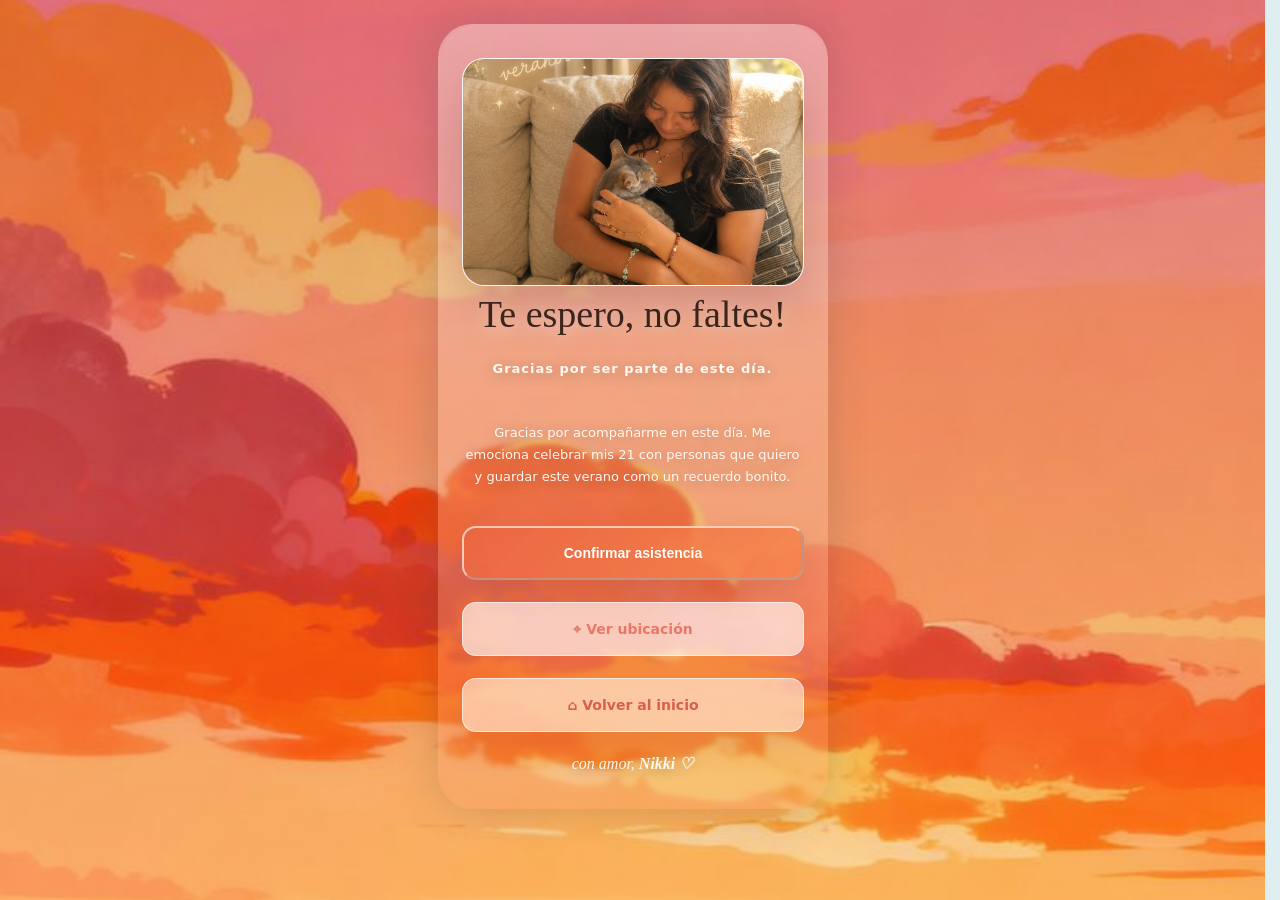
==== commit a42dcfae: "Add button hover states and hearts" ====
--- a/twenty-one-in-bloom/html/closing.html
+++ b/twenty-one-in-bloom/html/closing.html
@@ -10,12 +10,11 @@
     <link rel="manifest" href="../manifest.webmanifest" />
     <link rel="icon" type="image/png" href="../assets/images/app-icon-192.png" />
     <link rel="apple-touch-icon" href="../assets/images/app-icon-180.png" />
-    <link rel="stylesheet" href="../css/styles.css?v=modal-fix2" />
+    <link rel="stylesheet" href="../css/styles.css?v=rsvp-form1" />
   </head>
   <body data-page="closing">
     <main class="app-shell">
       <section class="screen screen-closing">
-
         <div class="image-slot closing-slot">
           <img src="../assets/images/portada2.png" alt="" data-optional-image />
         </div>
@@ -35,20 +34,46 @@
           ⌖ Ver ubicación
         </a>
         <a class="btn btn-soft wide" href="../index.html">⌂ Volver al inicio</a>
-        <p class="signature">con amor, <strong>Nikki ✦</strong></p>
+        <p class="signature">con amor, <strong>Nikki ♡</strong></p>
       </section>
     </main>
 
     <div class="rsvp-modal" role="dialog" aria-modal="true" aria-labelledby="rsvp-title" hidden data-rsvp-modal>
       <div class="rsvp-modal-card">
-        <span class="rsvp-check" aria-hidden="true">✓</span>
-        <p class="eyebrow">Confirmación recibida</p>
-        <h2 id="rsvp-title">Asistencia confirmada</h2>
-        <p>Tu confirmación fue exitosa. Gracias por acompañarme en este día tan especial.</p>
-        <button class="btn btn-primary wide" type="button" data-rsvp-close>Listo</button>
+        <form class="rsvp-form" data-rsvp-form>
+          <p class="eyebrow">Confirmar asistencia</p>
+          <h2 id="rsvp-title">¿Vienes conmigo?</h2>
+          <label class="rsvp-field">
+            <span>Tu nombre</span>
+            <input type="text" name="nombre" autocomplete="name" required placeholder="Escribe tu nombre" />
+          </label>
+          <fieldset class="rsvp-field rsvp-sleep-field">
+            <legend>¿Te quedarás a dormir?</legend>
+            <div class="rsvp-choice-grid">
+              <label>
+                <input type="radio" name="duerme" value="Sí" required />
+                <span>Sí</span>
+              </label>
+              <label>
+                <input type="radio" name="duerme" value="No" required />
+                <span>No</span>
+              </label>
+            </div>
+          </fieldset>
+          <p class="rsvp-status" aria-live="polite" data-rsvp-status></p>
+          <button class="btn btn-primary wide" type="submit">Enviar confirmación</button>
+          <button class="btn btn-secondary wide" type="button" data-rsvp-close>Ahora no</button>
+        </form>
+        <div class="rsvp-success" hidden data-rsvp-success>
+          <span class="rsvp-check" aria-hidden="true">✓</span>
+          <p class="eyebrow">Confirmación recibida</p>
+          <h2>Asistencia confirmada</h2>
+          <p>Tu respuesta fue registrada. Gracias por acompañarme en este día tan especial.</p>
+          <button class="btn btn-primary wide" type="button" data-rsvp-close>Listo</button>
+        </div>
       </div>
     </div>
 
-    <script src="../js/app.js?v=rsvp-modal"></script>
+    <script src="../js/app.js?v=rsvp-form1"></script>
   </body>
 </html>
--- a/twenty-one-in-bloom/css/styles.css
+++ b/twenty-one-in-bloom/css/styles.css
@@ -328,6 +328,23 @@
   border-radius: 14px;
   font-size: 14px;
   font-weight: 800;
+  transform-origin: center;
+  transition:
+    background 180ms ease,
+    border-color 180ms ease,
+    box-shadow 180ms ease,
+    color 180ms ease,
+    transform 180ms cubic-bezier(0.2, 0.86, 0.22, 1);
+  will-change: transform;
+}
+
+.btn:hover,
+.btn:focus-visible {
+  transform: translateY(-2px) scale(1.035);
+}
+
+.btn:active {
+  transform: translateY(0) scale(0.98);
 }
 
 .btn-primary {
@@ -434,7 +451,18 @@
 
 .top-action:hover {
   border-color: rgba(255, 255, 255, 0.94);
-  transform: translateY(-1px);
+  box-shadow: 0 16px 28px rgba(93, 42, 31, 0.16);
+  transform: translateY(-2px) scale(1.08);
+}
+
+.top-action:focus-visible {
+  outline: 2px solid rgba(255, 253, 248, 0.86);
+  outline-offset: 3px;
+  transform: translateY(-2px) scale(1.08);
+}
+
+.top-action:active {
+  transform: translateY(0) scale(0.94);
 }
 
 .top-action img {
@@ -587,6 +615,21 @@
   box-shadow: 0 10px 22px rgba(118, 50, 34, 0.2);
 }
 
+.section-tab:hover,
+.section-tab:focus-visible {
+  box-shadow: 0 14px 28px rgba(102, 46, 32, 0.16);
+  transform: translateY(-2px) scale(1.05);
+}
+
+.section-tab:focus-visible {
+  outline: 2px solid rgba(255, 253, 248, 0.82);
+  outline-offset: 3px;
+}
+
+.section-tab:active {
+  transform: translateY(0) scale(0.96);
+}
+
 .section-tab.is-popping {
   animation: tab-pop 500ms cubic-bezier(0.2, 0.86, 0.22, 1) both;
 }
@@ -893,6 +936,19 @@
   color: var(--warm-white);
   font-size: 12px;
   font-weight: 800;
+  transform-origin: center;
+  transition:
+    box-shadow 180ms ease,
+    transform 180ms cubic-bezier(0.2, 0.86, 0.22, 1);
+}
+
+.mini-btn:hover,
+.mini-btn:focus-visible {
+  transform: translateY(-2px) scale(1.04);
+}
+
+.mini-btn:active {
+  transform: translateY(0) scale(0.98);
 }
 
 .mini-btn-green {
@@ -1042,6 +1098,21 @@
   overflow: hidden;
   border-radius: 16px;
   background: var(--warm-white);
+  transform-origin: center;
+  transition:
+    box-shadow 180ms ease,
+    transform 180ms cubic-bezier(0.2, 0.86, 0.22, 1);
+  will-change: transform;
+}
+
+.product-card:hover,
+.product-card:focus-within {
+  box-shadow: 0 18px 34px rgba(140, 105, 73, 0.14);
+  transform: translateY(-3px) scale(1.02);
+}
+
+.product-card:active {
+  transform: translateY(0) scale(0.985);
 }
 
 .product-image {
@@ -1175,6 +1246,21 @@
   border-radius: 16px;
   background: var(--warm-white);
   box-shadow: 0 10px 24px rgba(140, 105, 73, 0.08);
+  transform-origin: center;
+  transition:
+    box-shadow 180ms ease,
+    transform 180ms cubic-bezier(0.2, 0.86, 0.22, 1);
+  will-change: transform;
+}
+
+.wishlist-option-card:hover,
+.wishlist-option-card:focus-within {
+  box-shadow: 0 18px 34px rgba(140, 105, 73, 0.14);
+  transform: translateY(-3px) scale(1.02);
+}
+
+.wishlist-option-card:active {
+  transform: translateY(0) scale(0.985);
 }
 
 .wishlist-option-image {
@@ -1328,6 +1414,95 @@
 
 .rsvp-modal-card .btn {
   border: 1px solid rgba(255, 255, 255, 0.46);
+}
+
+.rsvp-form,
+.rsvp-success {
+  display: grid;
+  gap: 14px;
+}
+
+.rsvp-form[hidden],
+.rsvp-success[hidden] {
+  display: none;
+}
+
+.rsvp-field {
+  display: grid;
+  gap: 8px;
+  margin: 0;
+  border: 0;
+  padding: 0;
+  color: rgba(58, 37, 29, 0.72);
+  font-size: 13px;
+  font-weight: 800;
+  text-align: left;
+}
+
+.rsvp-field input[type="text"] {
+  width: 100%;
+  min-height: 48px;
+  border: 1px solid rgba(232, 115, 97, 0.26);
+  border-radius: 14px;
+  padding: 0 14px;
+  color: var(--ink);
+  background: rgba(255, 255, 255, 0.68);
+  font: inherit;
+  outline: none;
+}
+
+.rsvp-field input[type="text"]:focus {
+  border-color: rgba(232, 115, 97, 0.72);
+  box-shadow: 0 0 0 3px rgba(232, 115, 97, 0.14);
+}
+
+.rsvp-sleep-field legend {
+  padding: 0;
+  color: rgba(58, 37, 29, 0.72);
+}
+
+.rsvp-choice-grid {
+  display: grid;
+  grid-template-columns: repeat(2, minmax(0, 1fr));
+  gap: 10px;
+}
+
+.rsvp-choice-grid label {
+  position: relative;
+  display: grid;
+}
+
+.rsvp-choice-grid input {
+  position: absolute;
+  opacity: 0;
+  pointer-events: none;
+}
+
+.rsvp-choice-grid span {
+  display: grid;
+  min-height: 46px;
+  place-items: center;
+  border: 1px solid rgba(232, 115, 97, 0.28);
+  border-radius: 14px;
+  color: var(--coral-dark);
+  background: rgba(255, 255, 255, 0.56);
+}
+
+.rsvp-choice-grid input:checked + span {
+  border-color: rgba(232, 115, 97, 0.72);
+  color: #fffdf8;
+  background:
+    linear-gradient(135deg, rgba(236, 104, 67, 0.82), rgba(255, 151, 82, 0.66)),
+    var(--coral-dark);
+}
+
+.rsvp-status {
+  min-height: 18px;
+  margin: 0;
+  color: rgba(58, 37, 29, 0.66);
+  font-size: 12px;
+  font-weight: 700;
+  line-height: 1.45;
 }
 
 .bottom-nav {
@@ -1635,7 +1810,7 @@
   gap: 16px;
   justify-content: flex-start;
   min-height: auto;
-  padding-top: 34px;
+  padding-top: 28px;
   padding-bottom: 34px;
   background:
     linear-gradient(180deg, rgba(255, 247, 239, 0.26), rgba(255, 182, 135, 0.14));
@@ -1678,23 +1853,38 @@
 }
 
 body[data-page="home"] .hero-thought-note {
-  position: absolute;
-  left: 50%;
-  top: -26px;
+  position: relative;
+  left: auto;
+  top: auto;
   z-index: 3;
   display: grid;
-  width: min(76%, 246px);
-  min-height: 104px;
+  width: min(86%, 286px);
+  min-height: 230px;
   place-items: center;
-  padding: 50px 32px 13px 30px;
+  margin: 4px auto 4px;
+  padding: 90px 44px 56px 50px;
   color: #2f221b;
-  background: url("../assets/images/notes.png") center top / 100% auto no-repeat;
-  filter: drop-shadow(0 12px 18px rgba(76, 39, 26, 0.18));
-  transform: translateX(-50%);
+  overflow: visible;
+  transform: none;
+}
+
+body[data-page="home"] .hero-note-image {
+  position: absolute;
+  inset: 0;
+  z-index: -1;
+  display: block;
+  width: 100%;
+  height: auto;
+  border-radius: 0;
+  object-fit: contain;
+  filter: drop-shadow(0 12px 18px rgba(76, 39, 26, 0.16));
+  pointer-events: none;
 }
 
 body[data-page="home"] .hero-thought-note p {
-  max-width: 146px;
+  position: relative;
+  z-index: 1;
+  max-width: 166px;
   margin: 0;
   color: #2f221b;
   font-family: Georgia, "Times New Roman", serif;
@@ -1704,6 +1894,7 @@
   line-height: 1.35;
   text-align: center;
   text-shadow: none;
+  transform: translateY(12px);
 }
 
 body[data-page="home"] .home-copy {
@@ -1728,6 +1919,22 @@
   transform: translateX(-50%);
 }
 
+body[data-page="home"] .hero-title-image {
+  position: absolute;
+  left: 50%;
+  top: -14px;
+  z-index: 4;
+  width: min(110%, 374px);
+  height: auto;
+  max-height: 150px;
+  margin: 0;
+  border-radius: 0;
+  object-fit: contain;
+  filter: drop-shadow(0 8px 16px rgba(58, 37, 29, 0.22));
+  transform: translateX(-50%);
+  pointer-events: none;
+}
+
 body[data-page="home"] .screen-home h1 span {
   color: #d85f50;
   text-shadow:
@@ -1749,7 +1956,7 @@
 }
 
 body[data-page="home"] .btn-primary {
-  margin-top: 16px;
+  margin-top: 2px;
   border: 1px solid rgba(255, 255, 255, 0.72);
   color: var(--coral-dark);
   background: rgba(255, 255, 255, 0.6);
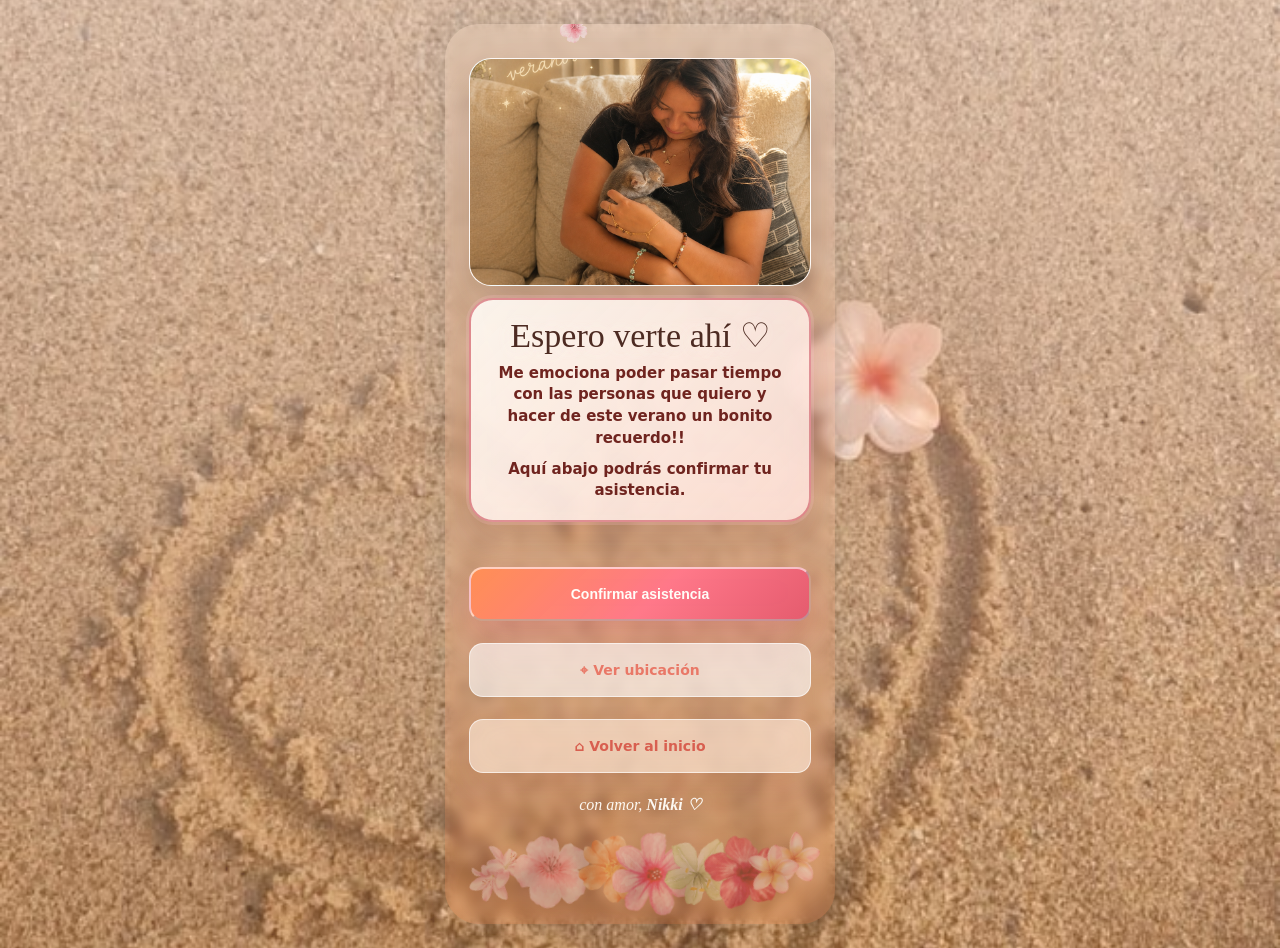
==== commit 6912bc6a: "Add canvas flower animation and refresh invitation" ====
--- a/twenty-one-in-bloom/html/closing.html
+++ b/twenty-one-in-bloom/html/closing.html
@@ -10,7 +10,7 @@
     <link rel="manifest" href="../manifest.webmanifest" />
     <link rel="icon" type="image/png" href="../assets/images/app-icon-192.png" />
     <link rel="apple-touch-icon" href="../assets/images/app-icon-180.png" />
-    <link rel="stylesheet" href="../css/styles.css?v=rsvp-form1" />
+    <link rel="stylesheet" href="../css/styles.css?v=flowersnow2" />
   </head>
   <body data-page="closing">
     <main class="app-shell">
@@ -18,12 +18,18 @@
         <div class="image-slot closing-slot">
           <img src="../assets/images/portada2.png" alt="" data-optional-image />
         </div>
-        <h2>Te espero, no faltes!</h2>
-        <p class="subtitle">Gracias por ser parte de este día.</p>
-        <p class="body-copy center">
-          Gracias por acompañarme en este día. Me emociona celebrar mis
-          21 con personas que quiero y guardar este verano como un recuerdo bonito.
-        </p>
+        <h2>Espero verte ahí ♡</h2>
+        <p class= "body-copy center">Me emociona poder pasar  tiempo con las personas que quiero y hacer de este verano un bonito recuerdo!! <br> <br>Aquí abajo podras confirmar tu asistencia</p>
+        <div class="closing-message-card">
+          <h2>Espero verte ah&iacute; &#9825;</h2>
+          <p class="body-copy center">
+            Me emociona poder pasar tiempo con las personas que quiero y hacer
+            de este verano un bonito recuerdo!!
+          </p>
+          <p class="body-copy center">
+            Aqu&iacute; abajo podr&aacute;s confirmar tu asistencia.
+          </p>
+        </div>
         <button class="btn btn-primary wide" type="button" data-rsvp-button>Confirmar asistencia</button>
         <a
           class="btn btn-secondary wide"
@@ -35,6 +41,15 @@
         </a>
         <a class="btn btn-soft wide" href="../index.html">⌂ Volver al inicio</a>
         <p class="signature">con amor, <strong>Nikki ♡</strong></p>
+        <div class="page-bouquet" aria-hidden="true">
+          <img class="bouquet-flower bouquet-flower-1" src="../assets/decoration/flor%201.png" alt="" />
+          <img class="bouquet-flower bouquet-flower-2" src="../assets/decoration/flor%202.png" alt="" />
+          <img class="bouquet-flower bouquet-flower-3" src="../assets/decoration/flor%203.png" alt="" />
+          <img class="bouquet-flower bouquet-flower-4" src="../assets/decoration/flor%204.png" alt="" />
+          <img class="bouquet-flower bouquet-flower-5" src="../assets/decoration/flor%205.png" alt="" />
+          <img class="bouquet-flower bouquet-flower-6" src="../assets/decoration/flor%206.png" alt="" />
+          <img class="bouquet-flower bouquet-flower-7" src="../assets/decoration/flor%207.png" alt="" />
+        </div>
       </section>
     </main>
 
@@ -74,6 +89,6 @@
       </div>
     </div>
 
-    <script src="../js/app.js?v=rsvp-form1"></script>
+    <script src="../js/app.js?v=flowersnow2"></script>
   </body>
 </html>
--- a/twenty-one-in-bloom/css/styles.css
+++ b/twenty-one-in-bloom/css/styles.css
@@ -20,6 +20,11 @@
   --white-glass: rgba(255, 255, 255, 0.6);
   --warm-glass: rgba(255, 253, 248, 0.6);
   --glass-shadow: 0 18px 44px rgba(92, 54, 45, 0.2);
+  --rose-orange-gradient: linear-gradient(135deg, rgba(255, 143, 84, 0.94) 0%, rgba(255, 117, 143, 0.9) 55%, rgba(226, 85, 113, 0.9) 100%);
+  --rose-orange-soft: rgba(255, 151, 82, 0.88);
+  --rose-orange-shadow: rgba(226, 85, 113, 0.28);
+  --deep-red-gradient: linear-gradient(135deg, rgba(139, 34, 42, 0.92) 0%, rgba(181, 48, 62, 0.88) 50%, rgba(105, 28, 36, 0.94) 100%);
+  --deep-red-shadow: rgba(87, 25, 32, 0.3);
   --radius: 18px;
   --phone-width: 390px;
   --page-gutter: 16px;
@@ -30,21 +35,38 @@
 
 * {
   box-sizing: border-box;
+  scrollbar-width: none;
+  -ms-overflow-style: none;
+}
+
+*::-webkit-scrollbar {
+  width: 0 !important;
+  height: 0 !important;
+  display: none !important;
 }
 
 html {
   scroll-behavior: auto;
-  scrollbar-gutter: stable;
+  scrollbar-gutter: auto;
+  scrollbar-width: none;
+}
+
+html::-webkit-scrollbar,
+body::-webkit-scrollbar,
+.app-shell::-webkit-scrollbar {
+  display: none;
 }
 
 body {
   margin: 0;
   min-height: 100vh;
   overflow-x: hidden;
+  -ms-overflow-style: none;
   background:
     linear-gradient(180deg, rgba(255, 231, 226, 0.48), rgba(241, 173, 126, 0.3)),
     url("../assets/images/fondo.jpg") center / cover fixed,
     #ef9a77;
+  background-repeat: no-repeat;
 }
 
 a {
@@ -53,24 +75,124 @@
 }
 
 .app-shell {
+  position: relative;
+  z-index: 1;
   width: min(var(--phone-width), calc(100vw - (var(--page-gutter) * 2)));
+  min-height: 100svh;
   margin: 0 auto;
   background:
-    linear-gradient(180deg, rgba(255, 247, 237, 0.42), rgba(255, 246, 235, 0.2)),
-    url("../assets/images/fondo.jpg") center / cover;
+    linear-gradient(180deg, rgba(255, 247, 237, 0.38), rgba(255, 246, 235, 0.18)),
+    rgba(255, 245, 235, 0.18);
   box-shadow: 0 0 42px rgba(40, 62, 70, 0.18);
   overflow: hidden;
+  backdrop-filter: blur(6px) saturate(1.08);
+}
+
+.app-shell::before {
+  display: none;
 }
 
 .screen {
   position: relative;
+  z-index: 1;
   min-height: 100svh;
   padding: 48px 24px 104px;
-  background:
-    linear-gradient(180deg, rgba(255, 250, 244, 0.72), rgba(255, 236, 221, 0.36)),
-    radial-gradient(circle at 92% 2%, rgba(255, 255, 255, 0.34), transparent 22%),
-    radial-gradient(circle at 14% 82%, rgba(243, 109, 81, 0.16), transparent 28%);
-  backdrop-filter: blur(2px);
+  background: transparent;
+  backdrop-filter: none;
+}
+
+.flower-snow-layer {
+  position: absolute;
+  inset: 0;
+  z-index: 0;
+  overflow: hidden;
+  pointer-events: none;
+}
+
+.flower-snow-canvas {
+  position: sticky;
+  top: 0;
+  display: block;
+  width: 100%;
+  height: 100svh;
+  pointer-events: none;
+}
+
+.screen > :not(.page-bouquet) {
+  position: relative;
+  z-index: 1;
+}
+
+.page-bouquet {
+  position: absolute;
+  right: 0;
+  bottom: -78px;
+  left: 0;
+  z-index: 0;
+  width: min(90%, 340px);
+  height: 132px;
+  margin: 0 auto;
+  pointer-events: none;
+  opacity: 0.38;
+}
+
+.bouquet-flower {
+  position: absolute;
+  display: block;
+  width: 92px;
+  height: auto;
+  object-fit: contain;
+  filter: drop-shadow(0 10px 16px rgba(92, 38, 31, 0.16));
+  transform-origin: 50% 90%;
+}
+
+.bouquet-flower-1 {
+  left: 0;
+  bottom: 18px;
+  width: 78px;
+  transform: rotate(-22deg);
+}
+
+.bouquet-flower-2 {
+  left: 42px;
+  bottom: 10px;
+  width: 96px;
+  transform: rotate(-12deg);
+}
+
+.bouquet-flower-3 {
+  left: 94px;
+  bottom: 18px;
+  width: 84px;
+  transform: rotate(8deg);
+}
+
+.bouquet-flower-4 {
+  left: 132px;
+  bottom: 2px;
+  width: 104px;
+  transform: rotate(-2deg);
+}
+
+.bouquet-flower-5 {
+  right: 72px;
+  bottom: 14px;
+  width: 88px;
+  transform: rotate(13deg);
+}
+
+.bouquet-flower-6 {
+  right: 30px;
+  bottom: 4px;
+  width: 102px;
+  transform: rotate(20deg);
+}
+
+.bouquet-flower-7 {
+  right: 0;
+  bottom: 24px;
+  width: 88px;
+  transform: rotate(28deg);
 }
 
 .screen-home,
@@ -176,7 +298,7 @@
 }
 
 .image-slot img {
-  position: relative;
+  position: absolute;
   z-index: 0;
   display: block;
   width: 100%;
@@ -350,8 +472,20 @@
 .btn-primary {
   width: 100%;
   color: var(--warm-white);
-  background: linear-gradient(135deg, #ea7f6a, var(--coral-dark));
-  box-shadow: 0 18px 30px rgba(232, 115, 97, 0.28);
+  background:
+    var(--rose-orange-gradient),
+    var(--rose-orange-soft);
+  box-shadow: 0 18px 30px var(--rose-orange-shadow);
+}
+
+.btn-primary:hover,
+.btn-primary:focus-visible {
+  border-color: rgba(255, 255, 255, 0.84);
+  color: #fffdf8;
+  background:
+    var(--rose-orange-gradient),
+    var(--rose-orange-soft);
+  box-shadow: 0 22px 42px var(--rose-orange-shadow);
 }
 
 .btn-secondary {
@@ -474,6 +608,11 @@
 
 .like-action {
   position: relative;
+  border-color: rgba(255, 224, 224, 0.76);
+  background:
+    var(--deep-red-gradient),
+    rgba(122, 37, 45, 0.74);
+  box-shadow: 0 14px 28px var(--deep-red-shadow);
   cursor: pointer;
   font-family: inherit;
 }
@@ -491,8 +630,9 @@
 
 .like-action.is-liked {
   background:
-    linear-gradient(135deg, rgba(216, 76, 74, 0.88), rgba(255, 128, 104, 0.7)),
-    rgba(255, 255, 255, 0.2);
+    var(--deep-red-gradient),
+    rgba(122, 37, 45, 0.84);
+  box-shadow: 0 16px 32px var(--deep-red-shadow);
 }
 
 .like-action.is-liked .heart-filled {
@@ -558,15 +698,47 @@
   line-height: 1;
 }
 
+.menu-rsvp-link {
+  display: inline-flex;
+  width: min(100%, 360px);
+  min-height: 48px;
+  align-items: center;
+  justify-content: center;
+  margin-top: 14px;
+  border: 1px solid rgba(255, 255, 255, 0.74);
+  border-radius: 18px;
+  color: #fffdf8;
+  background:
+    var(--rose-orange-gradient),
+    var(--rose-orange-soft);
+  box-shadow: 0 18px 32px var(--rose-orange-shadow);
+  font-size: 14px;
+  font-weight: 900;
+  text-align: center;
+  transition:
+    box-shadow 180ms ease,
+    transform 180ms cubic-bezier(0.2, 0.86, 0.22, 1);
+}
+
+.menu-rsvp-link:hover,
+.menu-rsvp-link:focus-visible {
+  box-shadow: 0 22px 42px var(--rose-orange-shadow);
+  transform: translateY(-2px) scale(1.025);
+}
+
+.menu-rsvp-link:active {
+  transform: translateY(0) scale(0.98);
+}
+
 .section-tabs {
-  position: sticky;
-  top: 68px;
-  z-index: 7;
+  position: relative;
+  top: auto;
+  z-index: 30;
   display: flex;
   gap: 10px;
   width: 100%;
   max-width: 100%;
-  margin: 18px 0 24px;
+  margin: 10px 0 48px;
   padding: 0;
   overflow: visible;
   border: 0;
@@ -610,9 +782,9 @@
 .section-tab.is-active {
   color: #fffdf8;
   background:
-    linear-gradient(135deg, rgba(236, 104, 67, 0.86), rgba(255, 151, 82, 0.7)),
-    rgba(227, 88, 58, 0.72);
-  box-shadow: 0 10px 22px rgba(118, 50, 34, 0.2);
+    var(--rose-orange-gradient),
+    var(--rose-orange-soft);
+  box-shadow: 0 10px 22px var(--rose-orange-shadow);
 }
 
 .section-tab:hover,
@@ -652,6 +824,7 @@
   display: grid;
   gap: 18px;
   min-width: 0;
+  margin-top: 0;
 }
 
 .menu-panel {
@@ -761,8 +934,8 @@
   border-radius: 999px;
   color: #fffdf8;
   background:
-    linear-gradient(135deg, rgba(236, 104, 67, 0.88), rgba(255, 151, 82, 0.74)),
-    rgba(227, 88, 58, 0.78);
+    var(--rose-orange-gradient),
+    var(--rose-orange-soft);
   font-size: 12px;
   font-weight: 900;
   box-shadow: 0 12px 24px rgba(118, 50, 34, 0.2);
@@ -952,8 +1125,10 @@
 }
 
 .mini-btn-green {
-  background: linear-gradient(135deg, #ea7f6a, var(--coral-dark));
-  box-shadow: 0 12px 24px rgba(232, 115, 97, 0.24);
+  background:
+    var(--rose-orange-gradient),
+    var(--rose-orange-soft);
+  box-shadow: 0 12px 24px var(--rose-orange-shadow);
 }
 
 .timeline {
@@ -1389,9 +1564,9 @@
   border-radius: 999px;
   color: #fffdf8;
   background:
-    linear-gradient(135deg, rgba(236, 104, 67, 0.92), rgba(255, 151, 82, 0.78)),
-    var(--coral-dark);
-  box-shadow: 0 16px 32px rgba(137, 55, 38, 0.26);
+    var(--rose-orange-gradient),
+    var(--rose-orange-soft);
+  box-shadow: 0 16px 32px var(--rose-orange-shadow);
   font-size: 32px;
   font-weight: 900;
 }
@@ -1492,8 +1667,8 @@
   border-color: rgba(232, 115, 97, 0.72);
   color: #fffdf8;
   background:
-    linear-gradient(135deg, rgba(236, 104, 67, 0.82), rgba(255, 151, 82, 0.66)),
-    var(--coral-dark);
+    var(--rose-orange-gradient),
+    var(--rose-orange-soft);
 }
 
 .rsvp-status {
@@ -1520,9 +1695,9 @@
   border: 1px solid rgba(255, 212, 178, 0.46);
   border-radius: 18px;
   background:
-    linear-gradient(135deg, rgba(236, 104, 67, 0.72), rgba(255, 151, 82, 0.58)),
-    rgba(227, 88, 58, 0.62);
-  box-shadow: 0 18px 38px rgba(137, 55, 38, 0.28);
+    var(--rose-orange-gradient),
+    var(--rose-orange-soft);
+  box-shadow: 0 18px 38px var(--rose-orange-shadow);
   backdrop-filter: blur(22px) saturate(1.2);
 }
 
@@ -1553,21 +1728,10 @@
 
 body[data-page="menu"] {
   position: relative;
-  background:
-    linear-gradient(180deg, rgba(38, 22, 18, 0.12), rgba(240, 132, 89, 0.18)),
-    url("../assets/images/fondo.jpg") center / cover fixed,
-    #ef9a77;
 }
 
 body[data-page="menu"]::before {
-  content: "";
-  position: fixed;
-  inset: 0;
-  z-index: -1;
-  background:
-    linear-gradient(180deg, rgba(38, 22, 18, 0.12), rgba(240, 132, 89, 0.18)),
-    url("../assets/images/fondo.jpg") center / cover no-repeat,
-    #ef9a77;
+  display: none;
 }
 
 body[data-page="menu"] .app-shell {
@@ -1576,8 +1740,7 @@
 }
 
 body[data-page="menu"] .screen-menu {
-  background:
-    linear-gradient(180deg, rgba(255, 247, 239, 0.26), rgba(255, 182, 135, 0.14));
+  background: transparent;
 }
 
 body[data-page="menu"] .screen-menu h2,
@@ -1646,7 +1809,7 @@
 body[data-page="menu"] .menu-section-heading {
   display: grid;
   gap: 8px;
-  margin-top: 4px;
+  margin-top: 14px;
   padding: 2px 0 4px;
 }
 
@@ -1778,27 +1941,16 @@
 
 body[data-page="menu"] .bottom-nav {
   background:
-    linear-gradient(135deg, rgba(236, 104, 67, 0.72), rgba(255, 151, 82, 0.58)),
-    rgba(227, 88, 58, 0.62);
+    var(--rose-orange-gradient),
+    var(--rose-orange-soft);
 }
 
 body[data-page="home"] {
   position: relative;
-  background:
-    linear-gradient(180deg, rgba(38, 22, 18, 0.12), rgba(240, 132, 89, 0.18)),
-    url("../assets/images/fondo.jpg") center / cover fixed,
-    #ef9a77;
 }
 
 body[data-page="home"]::before {
-  content: "";
-  position: fixed;
-  inset: 0;
-  z-index: -1;
-  background:
-    linear-gradient(180deg, rgba(38, 22, 18, 0.12), rgba(240, 132, 89, 0.18)),
-    url("../assets/images/fondo.jpg") center / cover no-repeat,
-    #ef9a77;
+  display: none;
 }
 
 body[data-page="home"] .app-shell {
@@ -1810,10 +1962,9 @@
   gap: 16px;
   justify-content: flex-start;
   min-height: auto;
-  padding-top: 28px;
+  padding-top: 56px;
   padding-bottom: 34px;
-  background:
-    linear-gradient(180deg, rgba(255, 247, 239, 0.26), rgba(255, 182, 135, 0.14));
+  background: transparent;
 }
 
 body[data-page="home"] .date-pill {
@@ -1826,18 +1977,20 @@
 }
 
 body[data-page="home"] .hero-slot {
-  height: clamp(390px, 56svh, 490px);
+  z-index: auto;
+  height: auto;
   min-height: 0;
   max-height: none;
-  aspect-ratio: auto;
+  aspect-ratio: 665 / 1000;
   overflow: visible;
   border-color: var(--white-glass);
   box-shadow: 0 22px 50px rgba(80, 38, 31, 0.2);
 }
 
-body[data-page="home"] .hero-slot img {
+body[data-page="home"] .hero-slot > img:first-child {
   border-radius: inherit;
-  object-position: center 68%;
+  object-fit: cover;
+  object-position: center top;
 }
 
 body[data-page="home"] .hero-slot::before {
@@ -1852,49 +2005,102 @@
   backdrop-filter: blur(1px);
 }
 
+body[data-page="home"] .hero-flower {
+  position: absolute;
+  z-index: 40;
+  display: block;
+  width: clamp(44px, 15vw, 66px);
+  height: auto;
+  object-fit: contain;
+  pointer-events: none;
+  filter: drop-shadow(0 8px 12px rgba(90, 35, 32, 0.2));
+}
+
+body[data-page="home"] .hero-flower-left {
+  left: -8px;
+  bottom: -14px;
+  transform: rotate(-18deg);
+}
+
+body[data-page="home"] .hero-flower-right {
+  right: -14px;
+  bottom: -4px;
+  width: clamp(52px, 17vw, 78px);
+  transform: rotate(16deg);
+}
+
 body[data-page="home"] .hero-thought-note {
   position: relative;
   left: auto;
   top: auto;
-  z-index: 3;
+  z-index: 6;
   display: grid;
-  width: min(86%, 286px);
-  min-height: 230px;
+  width: min(88%, 304px);
+  min-height: 112px;
   place-items: center;
-  margin: 4px auto 4px;
-  padding: 90px 44px 56px 50px;
-  color: #2f221b;
+  margin: -34px auto 14px;
+  padding: 24px 28px;
+  border: 2px solid rgba(202, 74, 88, 0.58);
+  border-radius: 24px;
+  color: #6f241f;
+  background:
+    linear-gradient(135deg, rgba(255, 250, 242, 0.82), rgba(255, 221, 211, 0.72)),
+    rgba(255, 255, 255, 0.48);
+  box-shadow:
+    0 0 0 3px rgba(255, 196, 202, 0.22),
+    0 18px 38px rgba(117, 48, 39, 0.18);
   overflow: visible;
+  backdrop-filter: blur(18px) saturate(1.08);
   transform: none;
 }
 
-body[data-page="home"] .hero-note-image {
+body[data-page="home"] .note-decoration {
   position: absolute;
-  inset: 0;
-  z-index: -1;
+  z-index: 2;
   display: block;
-  width: 100%;
   height: auto;
-  border-radius: 0;
   object-fit: contain;
-  filter: drop-shadow(0 12px 18px rgba(76, 39, 26, 0.16));
   pointer-events: none;
+  filter: drop-shadow(0 8px 12px rgba(90, 35, 32, 0.16));
+}
+
+body[data-page="home"] .note-cake {
+  left: 50%;
+  top: -110px;
+  width: 132px;
+  transform: translateX(-50%);
+}
+
+body[data-page="home"] .note-candle {
+  top: -105px;
+  width: 50px;
+  z-index: 4;
+}
+
+body[data-page="home"] .note-candle-two {
+  left: calc(50% + 0px);
+  transform: rotate(-2deg);
+}
+
+body[data-page="home"] .note-candle-one {
+  left: calc(50% - 50px);
+  transform: rotate(2deg);
 }
 
 body[data-page="home"] .hero-thought-note p {
   position: relative;
-  z-index: 1;
-  max-width: 166px;
+  z-index: 3;
+  max-width: 236px;
   margin: 0;
-  color: #2f221b;
+  color: #6f241f;
   font-family: Georgia, "Times New Roman", serif;
-  font-size: 10px;
+  font-size: 13px;
   font-style: italic;
-  font-weight: 600;
-  line-height: 1.35;
+  font-weight: 700;
+  line-height: 1.42;
   text-align: center;
   text-shadow: none;
-  transform: translateY(12px);
+  transform: none;
 }
 
 body[data-page="home"] .home-copy {
@@ -1903,7 +2109,7 @@
   flex: 0 0 auto;
   flex-direction: column;
   margin-top: 0;
-  z-index: 5;
+  z-index: auto;
 }
 
 body[data-page="home"] .home-title-image {
@@ -1922,7 +2128,7 @@
 body[data-page="home"] .hero-title-image {
   position: absolute;
   left: 50%;
-  top: -14px;
+  top: -40px;
   z-index: 4;
   width: min(110%, 374px);
   height: auto;
@@ -1958,10 +2164,22 @@
 body[data-page="home"] .btn-primary {
   margin-top: 2px;
   border: 1px solid rgba(255, 255, 255, 0.72);
-  color: var(--coral-dark);
-  background: rgba(255, 255, 255, 0.6);
-  box-shadow: 0 18px 38px rgba(137, 55, 38, 0.16);
+  color: #fffdf8;
+  background:
+    var(--rose-orange-gradient),
+    var(--rose-orange-soft);
+  box-shadow: 0 18px 38px var(--rose-orange-shadow);
   backdrop-filter: blur(18px) saturate(1.16);
+}
+
+body[data-page="home"] .btn-primary:hover,
+body[data-page="home"] .btn-primary:focus-visible {
+  border-color: rgba(255, 255, 255, 0.86);
+  color: #fffdf8;
+  background:
+    var(--rose-orange-gradient),
+    var(--rose-orange-soft);
+  box-shadow: 0 22px 44px var(--rose-orange-shadow);
 }
 
 body[data-page="home"] .hint-link {
@@ -1970,21 +2188,10 @@
 
 body[data-page="closing"] {
   position: relative;
-  background:
-    linear-gradient(180deg, rgba(38, 22, 18, 0.12), rgba(240, 132, 89, 0.18)),
-    url("../assets/images/fondo.jpg") center / cover fixed,
-    #ef9a77;
 }
 
 body[data-page="closing"]::before {
-  content: "";
-  position: fixed;
-  inset: 0;
-  z-index: -1;
-  background:
-    linear-gradient(180deg, rgba(38, 22, 18, 0.12), rgba(240, 132, 89, 0.18)),
-    url("../assets/images/fondo.jpg") center / cover no-repeat,
-    #ef9a77;
+  display: none;
 }
 
 body[data-page="closing"] .app-shell {
@@ -1997,13 +2204,53 @@
   min-height: auto;
   padding-top: 34px;
   padding-bottom: 34px;
-  background:
-    linear-gradient(180deg, rgba(255, 247, 239, 0.26), rgba(255, 182, 135, 0.14));
+  background: transparent;
 }
 
 body[data-page="closing"] .closing-slot {
   border-color: var(--white-glass);
   box-shadow: 0 22px 50px rgba(80, 38, 31, 0.2);
+}
+
+body[data-page="closing"] .screen-closing > h2,
+body[data-page="closing"] .screen-closing > p.body-copy {
+  display: none;
+}
+
+body[data-page="closing"] .closing-message-card {
+  display: grid;
+  width: 100%;
+  gap: 9px;
+  margin: 2px 0 8px;
+  padding: 18px 18px;
+  border: 2px solid rgba(202, 74, 88, 0.58);
+  border-radius: 24px;
+  color: #6f241f;
+  background:
+    linear-gradient(135deg, rgba(255, 250, 242, 0.84), rgba(255, 221, 211, 0.74)),
+    rgba(255, 255, 255, 0.5);
+  box-shadow:
+    0 0 0 3px rgba(255, 196, 202, 0.2),
+    0 18px 38px rgba(117, 48, 39, 0.16);
+  backdrop-filter: blur(18px) saturate(1.08);
+}
+
+body[data-page="closing"] .closing-message-card h2 {
+  margin: 0;
+  color: #4d2b22;
+  font-size: clamp(28px, 7.4vw, 34px);
+  line-height: 1.05;
+  white-space: normal;
+}
+
+body[data-page="closing"] .closing-message-card .body-copy {
+  max-width: 100%;
+  margin: 0;
+  color: #6f241f;
+  font-size: clamp(13px, 3.6vw, 15px);
+  font-weight: 800;
+  line-height: 1.45;
+  text-shadow: none;
 }
 
 body[data-page="closing"] .closing-pill {
@@ -2063,9 +2310,9 @@
 
 body[data-page="closing"] .btn-primary {
   background:
-    linear-gradient(135deg, rgba(236, 104, 67, 0.72), rgba(255, 151, 82, 0.58)),
-    rgba(227, 88, 58, 0.62);
-  box-shadow: 0 18px 38px rgba(137, 55, 38, 0.2);
+    var(--rose-orange-gradient),
+    var(--rose-orange-soft);
+  box-shadow: 0 18px 38px var(--rose-orange-shadow);
 }
 
 body[data-page="closing"] .btn-soft {
@@ -2077,21 +2324,10 @@
 
 body[data-page="product"] {
   position: relative;
-  background:
-    linear-gradient(180deg, rgba(38, 22, 18, 0.12), rgba(240, 132, 89, 0.18)),
-    url("../assets/images/fondo.jpg") center / cover fixed,
-    #ef9a77;
 }
 
 body[data-page="product"]::before {
-  content: "";
-  position: fixed;
-  inset: 0;
-  z-index: -1;
-  background:
-    linear-gradient(180deg, rgba(38, 22, 18, 0.12), rgba(240, 132, 89, 0.18)),
-    url("../assets/images/fondo.jpg") center / cover no-repeat,
-    #ef9a77;
+  display: none;
 }
 
 body[data-page="product"] .app-shell {
@@ -2100,8 +2336,7 @@
 }
 
 body[data-page="product"] .screen {
-  background:
-    linear-gradient(180deg, rgba(255, 247, 239, 0.26), rgba(255, 182, 135, 0.14));
+  background: transparent;
 }
 
 body[data-page="product"] .back-link {
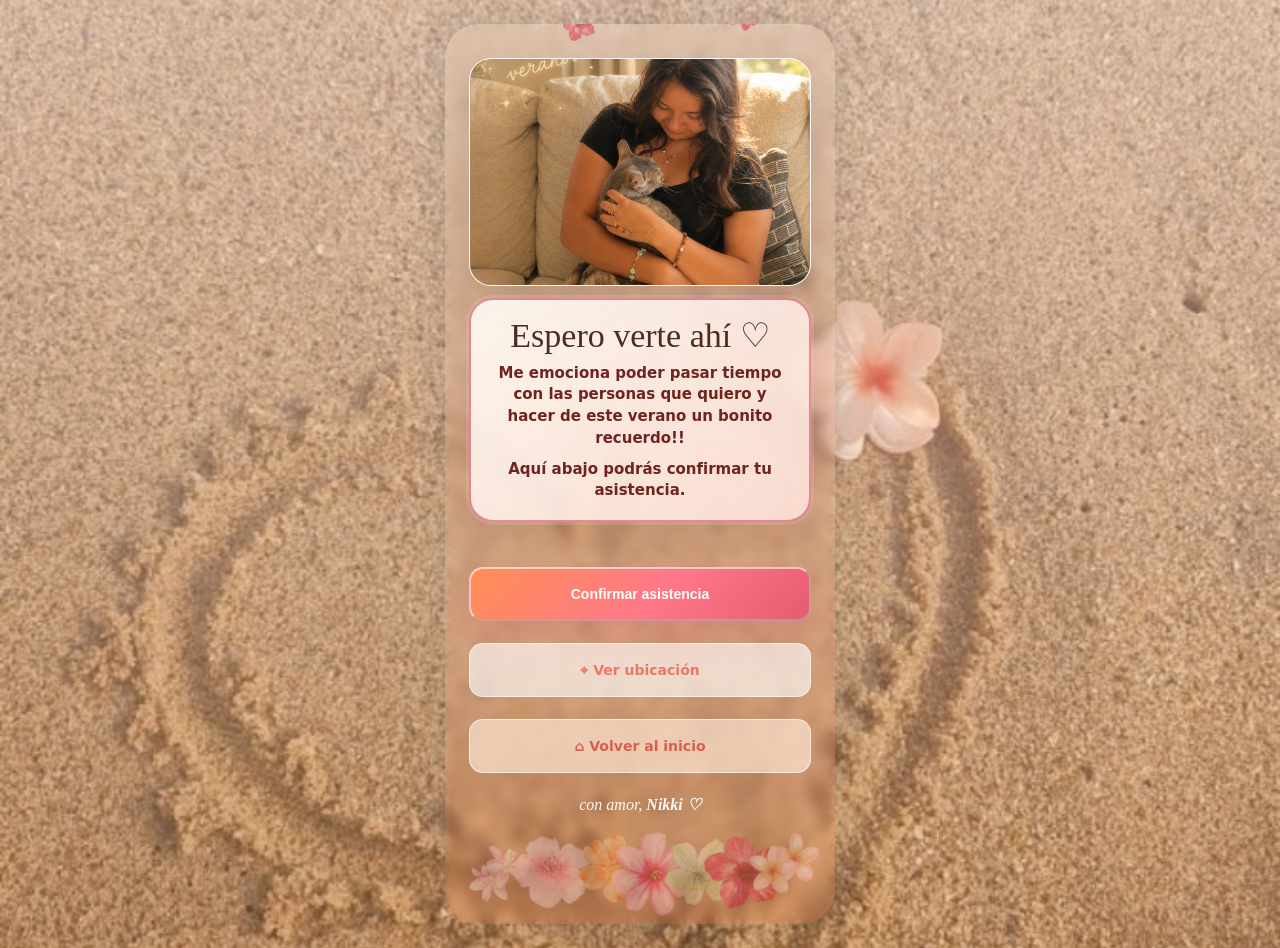
==== commit 3274c165: "blqoues optimizados en js y css para la fluidex activa de las flores en movimiento" ====
--- a/twenty-one-in-bloom/html/closing.html
+++ b/twenty-one-in-bloom/html/closing.html
@@ -10,7 +10,7 @@
     <link rel="manifest" href="../manifest.webmanifest" />
     <link rel="icon" type="image/png" href="../assets/images/app-icon-192.png" />
     <link rel="apple-touch-icon" href="../assets/images/app-icon-180.png" />
-    <link rel="stylesheet" href="../css/styles.css?v=flowersnow2" />
+    <link rel="stylesheet" href="../css/styles.css?v=flowersperf1" />
   </head>
   <body data-page="closing">
     <main class="app-shell">
@@ -89,6 +89,6 @@
       </div>
     </div>
 
-    <script src="../js/app.js?v=flowersnow2"></script>
+    <script src="../js/app.js?v=flowersperf1"></script>
   </body>
 </html>
--- a/twenty-one-in-bloom/css/styles.css
+++ b/twenty-one-in-bloom/css/styles.css
@@ -107,6 +107,8 @@
   z-index: 0;
   overflow: hidden;
   pointer-events: none;
+  contain: strict;
+  isolation: isolate;
 }
 
 .flower-snow-canvas {
@@ -116,6 +118,11 @@
   width: 100%;
   height: 100svh;
   pointer-events: none;
+  contain: strict;
+  will-change: transform;
+  transform: translate3d(0, 0, 0);
+  backface-visibility: hidden;
+  touch-action: pan-y;
 }
 
 .screen > :not(.page-bouquet) {
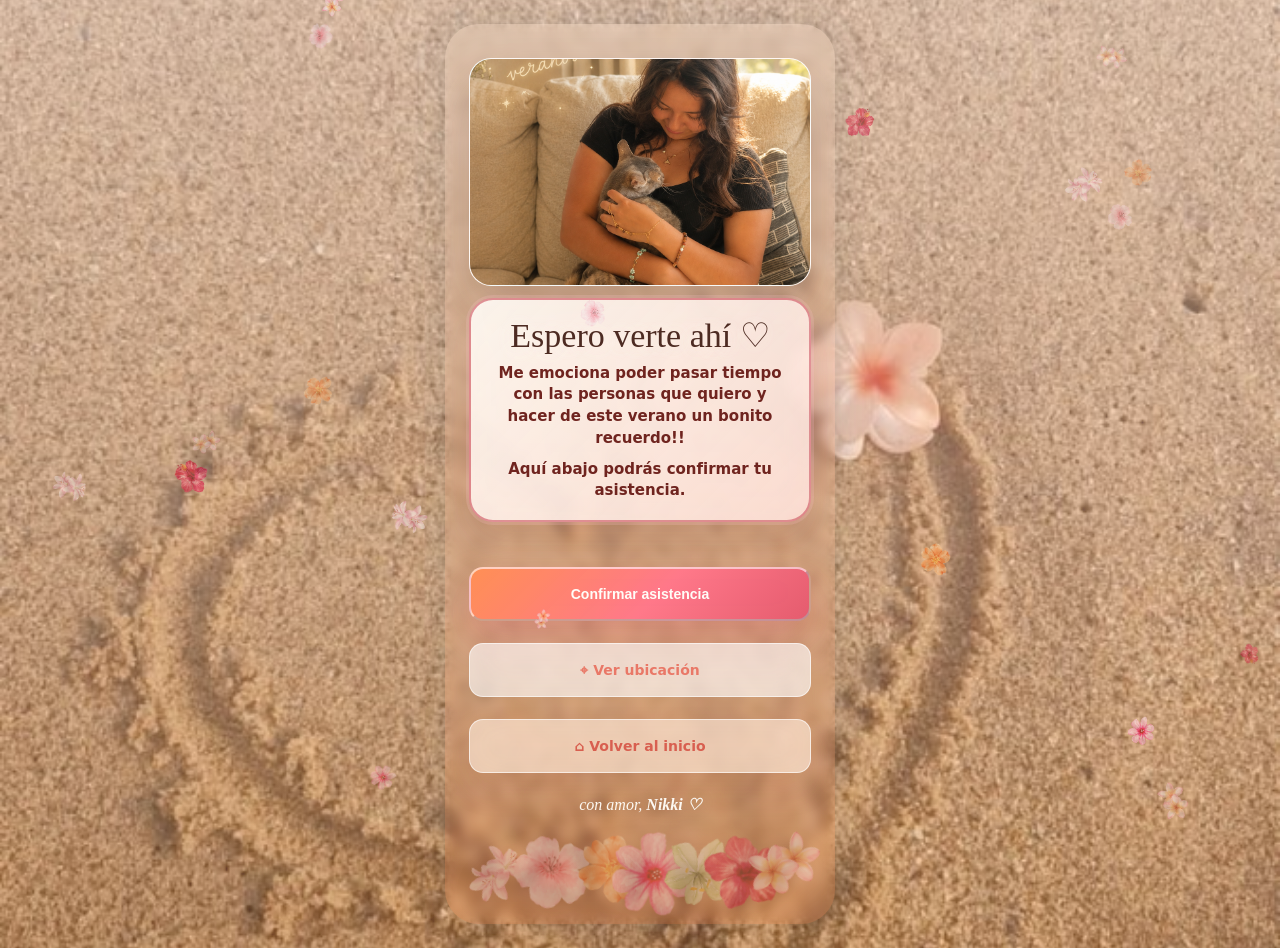
==== commit b2c2ea1d: "animation flowers eliminated" ====
--- a/twenty-one-in-bloom/html/closing.html
+++ b/twenty-one-in-bloom/html/closing.html
@@ -10,7 +10,7 @@
     <link rel="manifest" href="../manifest.webmanifest" />
     <link rel="icon" type="image/png" href="../assets/images/app-icon-192.png" />
     <link rel="apple-touch-icon" href="../assets/images/app-icon-180.png" />
-    <link rel="stylesheet" href="../css/styles.css?v=flowersperf1" />
+    <link rel="stylesheet" href="../css/styles.css?v=flowerssimple1" />
   </head>
   <body data-page="closing">
     <main class="app-shell">
@@ -89,6 +89,6 @@
       </div>
     </div>
 
-    <script src="../js/app.js?v=flowersperf1"></script>
+    <script src="../js/app.js?v=flowerssimple1"></script>
   </body>
 </html>
--- a/twenty-one-in-bloom/css/styles.css
+++ b/twenty-one-in-bloom/css/styles.css
@@ -102,9 +102,9 @@
 }
 
 .flower-snow-layer {
-  position: absolute;
+  position: fixed;
   inset: 0;
-  z-index: 0;
+  z-index: 999;
   overflow: hidden;
   pointer-events: none;
   contain: strict;
@@ -112,11 +112,12 @@
 }
 
 .flower-snow-canvas {
-  position: sticky;
+  position: fixed;
   top: 0;
+  left: 0;
   display: block;
-  width: 100%;
-  height: 100svh;
+  width: 100vw;
+  height: 100vh;
   pointer-events: none;
   contain: strict;
   will-change: transform;
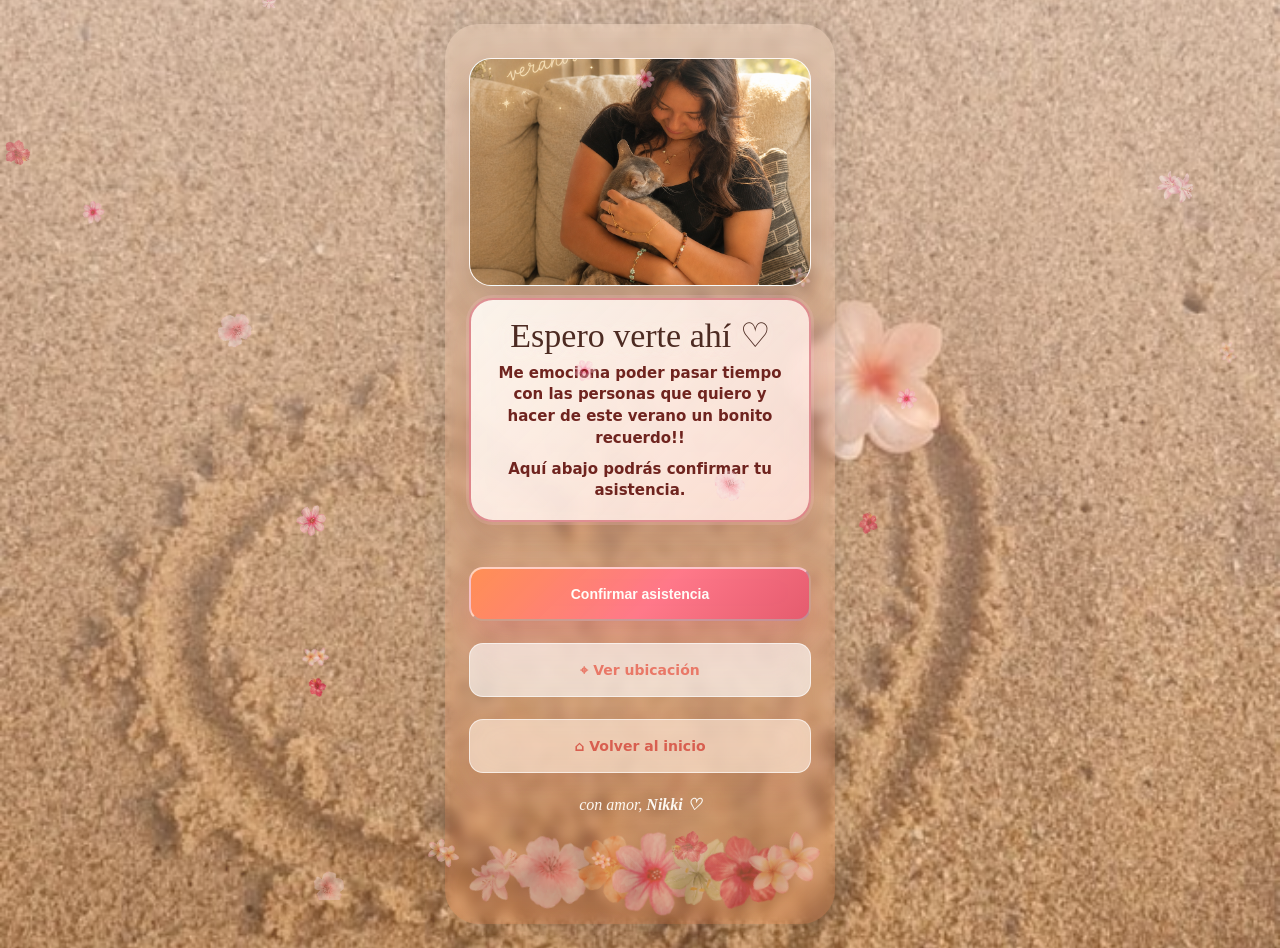
==== commit 7924da8f: "Actualización final" ====
--- a/twenty-one-in-bloom/html/closing.html
+++ b/twenty-one-in-bloom/html/closing.html
@@ -18,10 +18,8 @@
         <div class="image-slot closing-slot">
           <img src="../assets/images/portada2.png" alt="" data-optional-image />
         </div>
-        <h2>Espero verte ahí ♡</h2>
-        <p class= "body-copy center">Me emociona poder pasar  tiempo con las personas que quiero y hacer de este verano un bonito recuerdo!! <br> <br>Aquí abajo podras confirmar tu asistencia</p>
         <div class="closing-message-card">
-          <h2>Espero verte ah&iacute; &#9825;</h2>
+          <h2>Espero verte ahí ♡</h2>
           <p class="body-copy center">
             Me emociona poder pasar tiempo con las personas que quiero y hacer
             de este verano un bonito recuerdo!!
--- a/twenty-one-in-bloom/css/styles.css
+++ b/twenty-one-in-bloom/css/styles.css
@@ -2481,4 +2481,4 @@
   .product-grid {
     gap: 10px;
   }
-}
+}
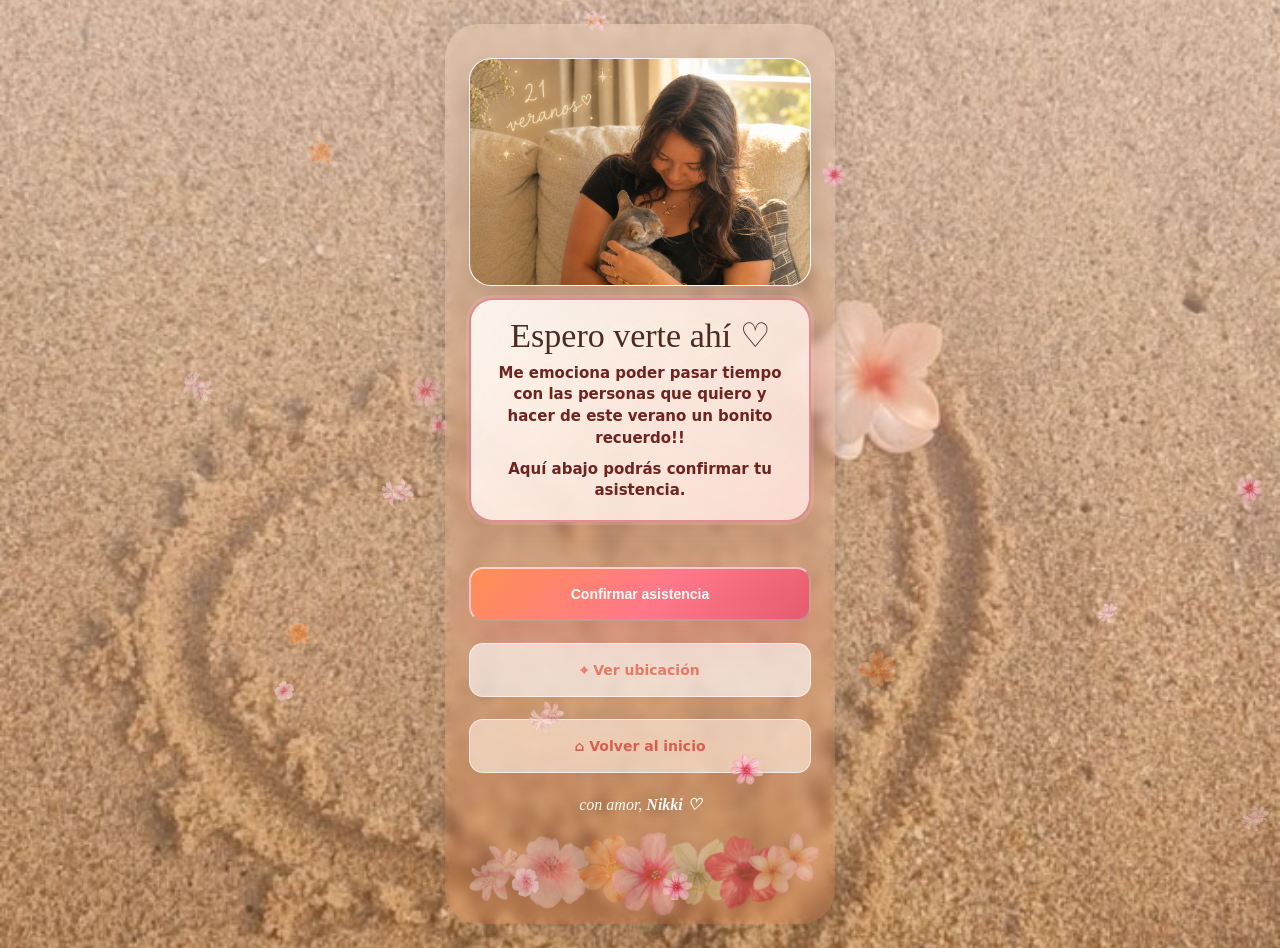
==== commit 513e2753: "Final Images changes" ====
--- a/twenty-one-in-bloom/html/closing.html
+++ b/twenty-one-in-bloom/html/closing.html
@@ -16,7 +16,7 @@
     <main class="app-shell">
       <section class="screen screen-closing">
         <div class="image-slot closing-slot">
-          <img src="../assets/images/portada2.png" alt="" data-optional-image />
+          <img src="../assets/images/portada3.png" alt="" data-optional-image />
         </div>
         <div class="closing-message-card">
           <h2>Espero verte ahí ♡</h2>
--- a/twenty-one-in-bloom/css/styles.css
+++ b/twenty-one-in-bloom/css/styles.css
@@ -2289,7 +2289,6 @@
 
 body[data-page="closing"] .body-copy {
   color: rgba(255, 253, 248, 0.96);
-  text-shadow: 0 2px 14px rgba(58, 37, 29, 0.34);
 }
 
 body[data-page="closing"] .btn-primary[data-rsvp-button] {
